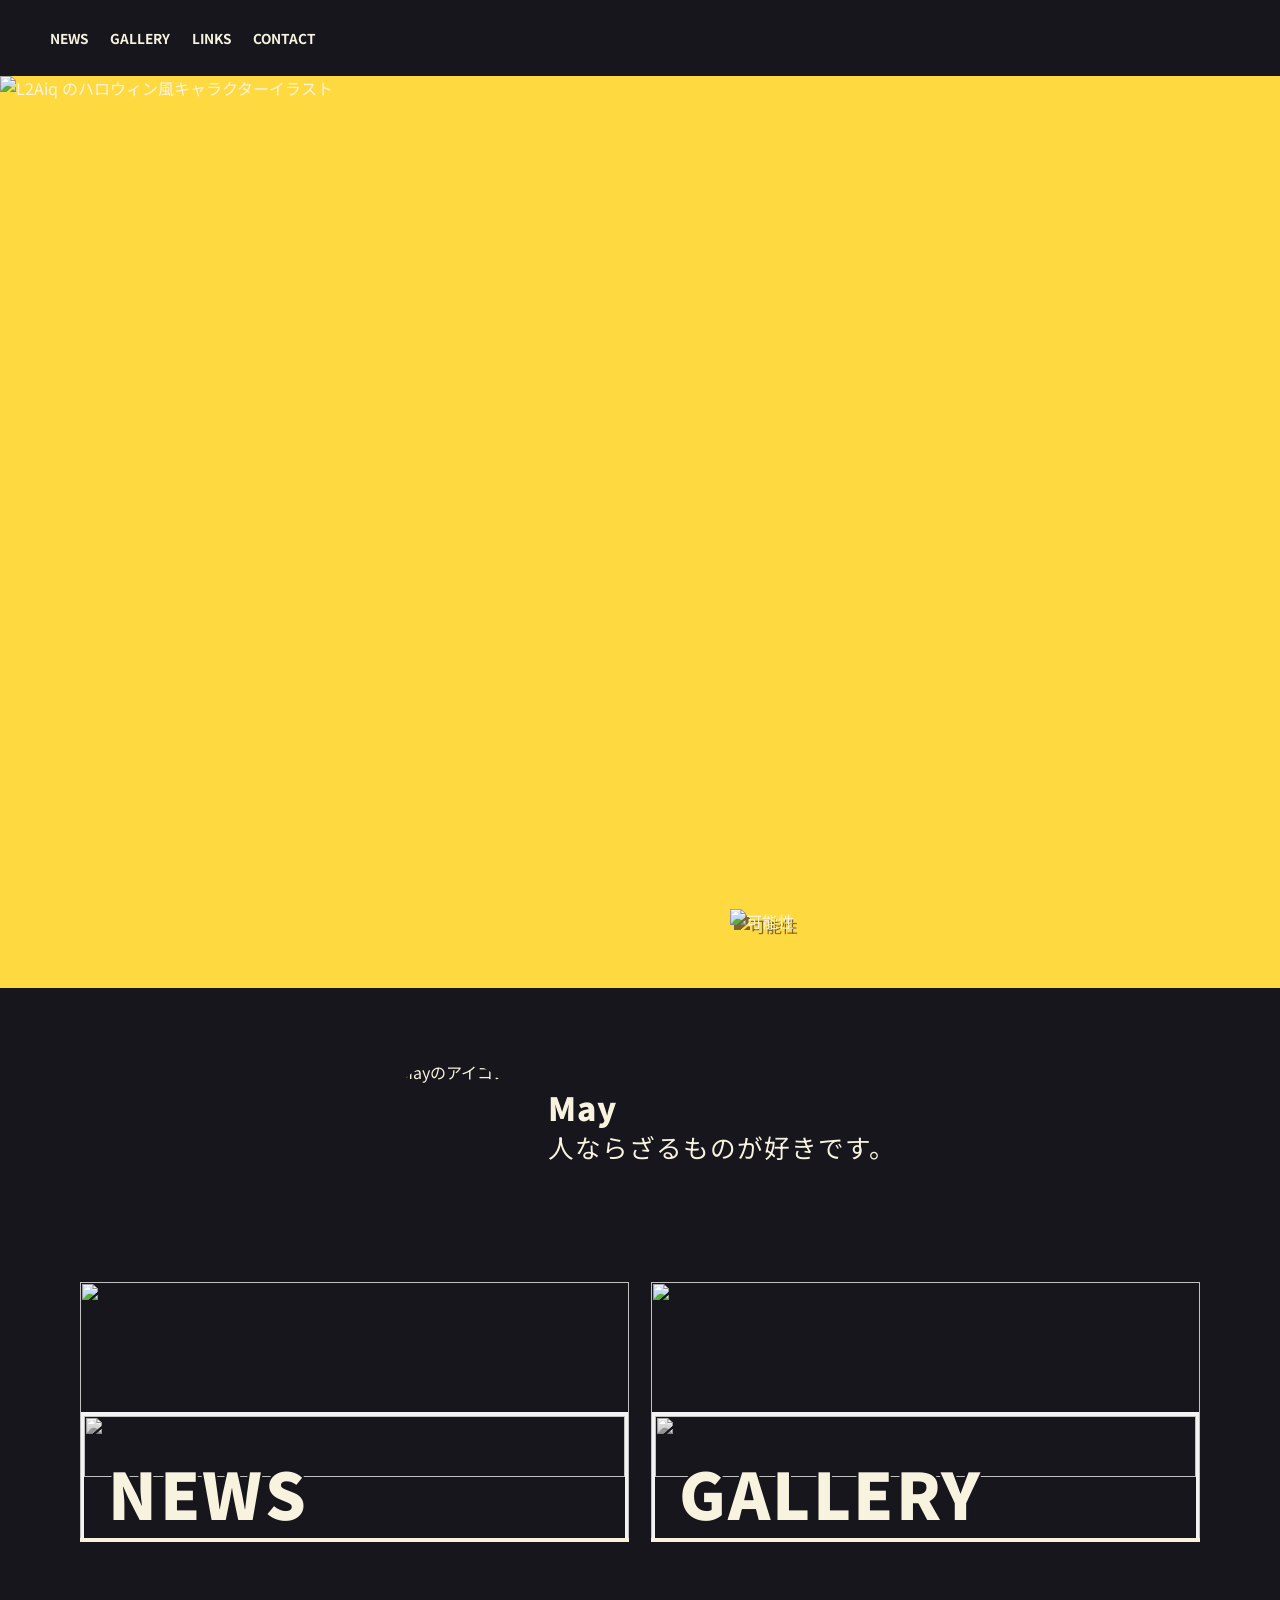
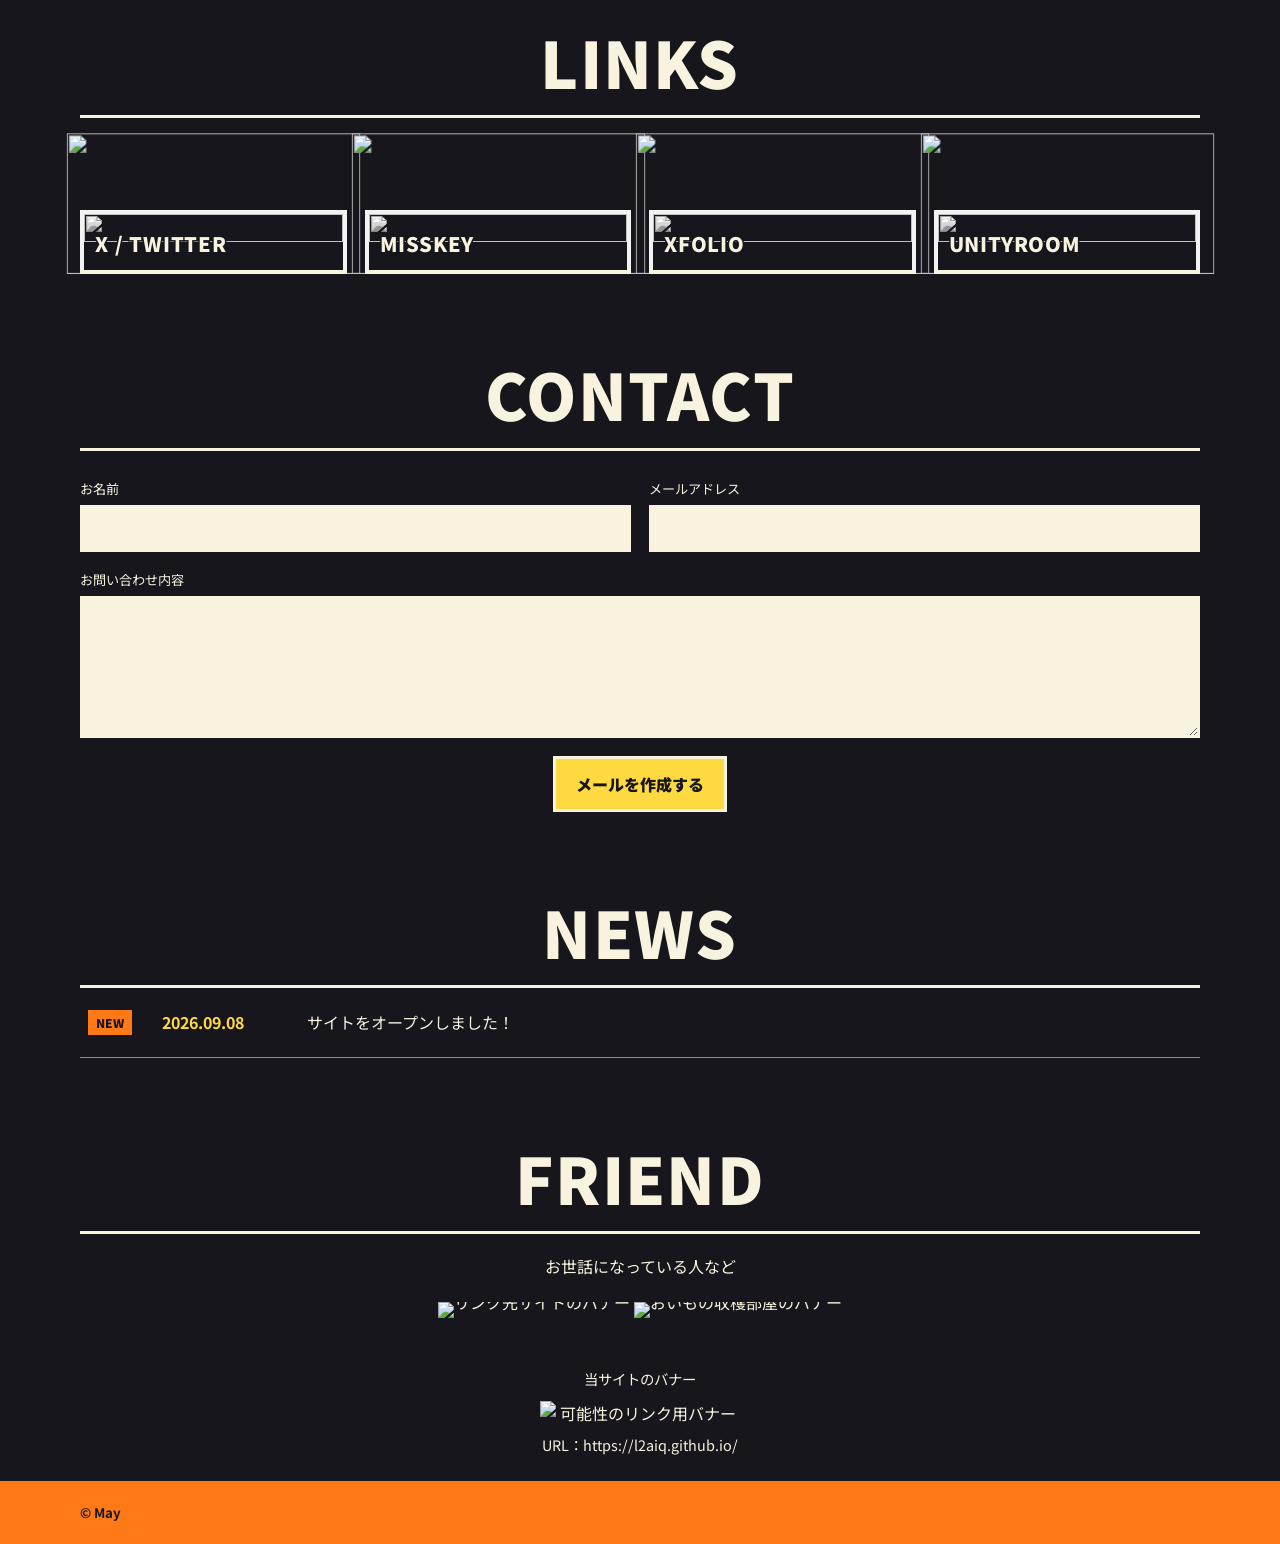
==== index.html @ 89982cdf "Add portfolio pages" ====
<!doctype html>
<html lang="ja">
  <head>
    <meta charset="UTF-8" />
    <meta name="viewport" content="width=device-width, initial-scale=1.0" />
    <meta name="description" content="L2Aiq のイラストと活動場所をまとめたポートフォリオサイト" />
    <title>L2Aiq | Portfolio</title>
    <link rel="stylesheet" href="style.css" />
  </head>
  <body>
    <header class="site-header">
      <nav aria-label="ページ内メニュー">
        <a href="news.html">NEWS</a>
        <a href="gallery.html">GALLERY</a>
        <a href="#links">LINKS</a>
        <a href="#contact">CONTACT</a>
      </nav>
    </header>

    <main id="top">
      <section class="hero" aria-label="メインビジュアル">
        <!-- メインビジュアルは assets/hero.png を差し替えてください -->
        <img src="assets/hero.png" alt="L2Aiq のハロウィン風キャラクターイラスト" />
        <img class="hero-logo" src="assets/possibility-logo-cropped.png" alt="可能性" />
      </section>

      <section class="profile" aria-label="自己紹介">
        <img src="assets/may-icon.jpg" alt="Mayのアイコン" />
        <div class="profile-text">
          <h2>May</h2>
          <p>人ならざるものが好きです。</p>
        </div>
      </section>

      <section class="section shortcuts">
        <a class="big-card news-card" href="news.html">
          <img class="banner-background" src="assets/banners/news-background.png" alt="" />
          <span class="effect-clip" aria-hidden="true"><img class="banner-effect" src="assets/banners/news-effect.png" alt="" /></span>
          <img class="banner-character" src="assets/banners/news-character.png" alt="" />
          <span class="front-edge" aria-hidden="true"></span>
          <strong>NEWS</strong>
        </a>
        <a class="big-card gallery-card" href="gallery.html">
          <img class="banner-background" src="assets/banners/gallery-background.png" alt="" />
          <span class="effect-clip" aria-hidden="true"><img class="banner-effect" src="assets/banners/gallery-effect.png" alt="" /></span>
          <img class="banner-character" src="assets/banners/gallery-character.png" alt="" />
          <span class="front-edge" aria-hidden="true"></span>
          <strong>GALLERY</strong>
        </a>
      </section>

      <section class="section links" id="links">
        <div class="section-heading">
          <h2>LINKS</h2>
        </div>
        <div class="link-grid">
          <!-- 各カードの background-image は style.css の該当箇所に設定できます -->
          <a class="link-card twitter" href="https://x.com/L2Aiq" target="_blank" rel="noreferrer">
            <img class="banner-background" src="assets/banners/twitter-background.png" alt="" />
            <img class="banner-character" src="assets/banners/twitter-character.png" alt="" />
            <span class="link-label">X / TWITTER</span>
          </a>
          <a class="link-card misskey" href="https://misskey.io/@me___" target="_blank" rel="noreferrer">
            <img class="banner-background" src="assets/banners/misskey-background.png" alt="" />
            <img class="banner-character" src="assets/banners/misskey-character.png" alt="" />
            <span class="link-label">MISSKEY</span>
          </a>
          <a class="link-card xfolio" href="https://xfolio.jp/portfolio/govvvvw" target="_blank" rel="noreferrer">
            <img class="banner-background" src="assets/banners/xfolio-background.png" alt="" />
            <img class="banner-character" src="assets/banners/xfolio-character.png" alt="" />
            <span class="link-label">XFOLIO</span>
          </a>
          <a class="link-card unityroom" href="https://unityroom.com/users/l2aiq" target="_blank" rel="noreferrer">
            <img class="banner-background" src="assets/banners/unityroom-background.png" alt="" />
            <img class="banner-character" src="assets/banners/unityroom-character.png" alt="" />
            <span class="link-label">UNITYROOM</span>
          </a>
        </div>
      </section>

      <section class="section contact" id="contact">
        <div class="section-heading"><h2>CONTACT</h2></div>
        <form class="contact-form">
          <label>お名前<input name="name" type="text" required /></label>
          <label>メールアドレス<input name="email" type="email" required /></label>
          <label class="contact-message">お問い合わせ内容<textarea name="message" required rows="6"></textarea></label>
          <button type="submit">メールを作成する</button>
        </form>
      </section>

      <section class="section news" id="news">
        <div class="section-heading"><h2>NEWS</h2></div>
        <!-- お知らせを増やすときは article を丸ごとコピーして日付と内容を書き換えてください -->
        <div class="news-list">
          <article><b>NEW</b><time datetime="2026-09-08">2026.09.08</time><p>サイトをオープンしました！</p></article>
        </div>
      </section>

      <section class="section mutual-links" aria-label="相互リンク">
        <div class="section-heading"><h2>FRIEND</h2></div>
        <div class="mutual-list">
          <p class="mutual-note">お世話になっている人など</p>
          <!-- バナー画像は assets/mutual-links/ に保存してから使います -->
          <a class="mutual-banner" href="https://aratamapalace.web.fc2.com" target="_blank" rel="noreferrer">
            <img src="assets/mutual-links/r45banner.png" alt="リンク先サイトのバナー" />
          </a>
          <a class="mutual-banner" href="https://nanaai-oimofactory.jimdofree.com/" target="_blank" rel="noreferrer">
            <img src="assets/mutual-links/oimofactory-banner.png" alt="おいもの収穫部屋のバナー" />
          </a>
          <div class="own-banner">
            <p>当サイトのバナー</p>
            <img src="assets/mutual-links/possibility-banner.png" alt="可能性のリンク用バナー" />
            <p>URL：https://l2aiq.github.io/</p>
          </div>
        </div>
      </section>

    </main>
    <footer><p>© May</p></footer>
    <script src="contact.js"></script>
  </body>
</html>
---- style.css ----
@import url('https://fonts.googleapis.com/css2?family=Noto+Sans+JP:wght@400;500;700;900&display=swap');

:root { --ink:#17161d; --paper:#f8f3df; --orange:#ff7a16; --yellow:#ffd940; --mint:#65d5bd; --violet:#8570ba; --red:#fa5266; }
* { box-sizing:border-box; }
html { scroll-behavior:smooth; }
body { margin:0; color:var(--paper); background:var(--ink); font-family:"Noto Sans JP", sans-serif; }
a { color:inherit; text-decoration:none; }
.site-header { height:76px; width:min(1180px,calc(100% - 36px)); margin:auto; display:flex; align-items:center; justify-content:space-between; }
.logo, h1, h2, .big-card strong, .link-card { font-family:"Noto Sans JP", sans-serif; font-weight:900; letter-spacing:.04em; }
.logo { font-size:1.6rem; transform:rotate(-3deg); } .logo span { color:var(--yellow); }
nav { display:flex; gap:22px; font-family:"Noto Sans JP",sans-serif; font-weight:700; font-size:.85rem; } nav a:hover { color:var(--yellow); }
.hero { position:relative; overflow:hidden; max-width:1440px; aspect-ratio:2088 / 1488; margin:0 auto; background:var(--yellow); }
.hero img { width:100%; height:100%; object-fit:contain; object-position:center; display:block; }
.hero-logo { position:absolute!important; z-index:2; top:auto; right:5%; bottom:6%; left:auto; width:clamp(290px,38vw,590px)!important; height:auto!important; object-fit:contain!important; filter:drop-shadow(4px 5px 0 rgba(23,22,29,.58)); }
.profile { width:min(900px,calc(100% - 36px)); margin:72px auto -8px; display:flex; align-items:center; justify-content:center; gap:28px; }.profile img { width:136px; height:136px; flex:none; border-radius:50%; object-fit:cover; }.profile-text h2 { margin:0 0 5px; font-size:clamp(1.35rem,2.8vw,2rem); line-height:1; }.profile-text p { margin:0; font-size:clamp(1.1rem,2.2vw,1.6rem); font-weight:400; letter-spacing:.04em; }
.section-heading p { font-family:"Noto Sans JP",sans-serif; font-weight:700; color:var(--yellow); font-size:.9rem; letter-spacing:.16em; margin:0 0 8px; }
h1 { margin:0; font-size:clamp(2.6rem,6vw,5.7rem); line-height:.86; }
.section { width:min(1120px,calc(100% - 36px)); margin:0 auto; padding:94px 0 0; }
.inner-page { width:min(1120px,calc(100% - 36px)); min-height:calc(100vh - 153px); margin:0 auto; padding:88px 0 100px; }
.links .section-heading, .news .section-heading { text-align:center; }
.links .link-grid { padding-top:28px; border-top:3px solid var(--paper); }
.mutual-links .section-heading { text-align:center; }.mutual-list { min-height:92px; padding:20px 8px 26px; border-top:3px solid var(--paper); text-align:center; }.mutual-list p { margin:0; color:#f8f3df99; }.mutual-note { margin-bottom:12px!important; color:var(--paper)!important; font-size:1rem; }.mutual-banner { display:inline-block; line-height:0; }.mutual-banner img { width:200px; max-width:100%; height:auto; }.mutual-banner:hover img { outline:2px solid var(--yellow); outline-offset:3px; }.own-banner { margin-top:50px; }.own-banner img { display:block; width:200px; max-width:100%; height:auto; margin:0 auto 9px; }.own-banner p { color:var(--paper); font-size:.9rem; }.own-banner p:first-child { margin-bottom:12px; }
.contact .section-heading { text-align:center; }.contact-form { display:grid; grid-template-columns:repeat(2,1fr); gap:18px; padding-top:28px; border-top:3px solid var(--paper); }.contact-form label { display:grid; gap:7px; font-size:.82rem; }.contact-form input,.contact-form textarea { width:100%; padding:12px; border:2px solid var(--paper); border-radius:0; color:var(--ink); background:var(--paper); font:inherit; }.contact-form input:focus,.contact-form textarea:focus { outline:3px solid var(--yellow); outline-offset:2px; }.contact-message { grid-column:span 2; }.contact-form button { justify-self:center; grid-column:span 2; width:max-content; padding:13px 20px; border:3px solid var(--paper); border-radius:0; color:var(--ink); background:var(--yellow); cursor:pointer; font:inherit; font-weight:900; }.contact-form button:hover { background:var(--orange); }
.section-heading { margin-bottom:28px; }.section-heading h2 { margin:0; color:var(--paper); font-size:clamp(2.5rem,5vw,4.5rem); line-height:.8; letter-spacing:.02em; }
.link-grid { display:grid; grid-template-columns:repeat(4,1fr); gap:18px; }
.link-card { position:relative; isolation:isolate; min-height:128px; display:flex; justify-content:space-between; align-items:end; padding:16px 15px; font-size:1.25rem; border:0; overflow:visible; background:transparent; transition:transform .18s ease; }
.link-card > :not(.banner-background):not(.banner-character) { position:relative; z-index:2; }.twitter::before, .misskey::before, .xfolio::before, .unityroom::before { display:none; }
.link-card .banner-character { transform:scale(1.1); transform-origin:center bottom; }
.link-card:hover,.big-card:hover { transform:translate(-5px,-5px); }.link-card::before { content:""; position:absolute; z-index:0; inset:auto 0 0; height:50%; border:4px solid var(--paper); background:var(--banner-color); }.link-card::after { content:""; position:absolute; z-index:3; right:0; bottom:0; left:0; height:0; border-bottom:4px solid var(--paper); pointer-events:none; }.link-card .banner-background { top:auto; height:50%; border:4px solid var(--paper); }.xfolio-background { background:var(--orange); }.unityroom-background { background:#3971da; }.link-card .link-label { -webkit-text-stroke:3px var(--ink); paint-order:stroke fill; }.twitter { --banner-color:var(--violet); }.misskey { --banner-color:#4d9b72; }.xfolio { --banner-color:var(--orange); }.unityroom { --banner-color:#3971da; }
.shortcuts { display:grid; grid-template-columns:repeat(2,1fr); gap:22px; }.big-card { min-height:260px; position:relative; overflow:hidden; display:flex; flex-direction:column; justify-content:end; padding:28px 28px 21px; border:4px solid var(--paper); transition:transform .18s ease; }.big-card::before { content:"★ ★ ★"; position:absolute; right:-24px; top:19px; color:#fff5; font-size:5rem; transform:rotate(15deg); }.big-card span { font-family:"Noto Sans JP",sans-serif; font-weight:700; font-size:.85rem; }.big-card strong { font-size:clamp(2.6rem,5vw,4.6rem); line-height:.9; }.news-card { background:var(--red); }.gallery-card { background:#8056bd; }
.big-card > :not(.banner-background):not(.banner-character) { position:relative; z-index:2; }.banner-background, .banner-character { position:absolute; inset:0; width:100%; height:100%; object-fit:cover; pointer-events:none; }.banner-background { z-index:0; }.banner-character { z-index:1; }.news-card { background:var(--red); }.news-card::before { display:none; }
.news-card strong { -webkit-text-stroke:4px var(--ink); paint-order:stroke fill; }
.gallery-card strong { -webkit-text-stroke:4px var(--ink); paint-order:stroke fill; }
.effect-clip { position:absolute!important; z-index:1!important; right:4px; bottom:4px; left:4px; height:calc(var(--banner-base-height) - 8px); overflow:hidden; pointer-events:none; }.banner-effect { position:absolute; inset:0; z-index:1; width:100%; height:100%; object-fit:cover; object-position:center; pointer-events:none; opacity:0; transition:opacity .18s ease; }.news-card .banner-effect { transform:translateY(10px) scale(1.14); transform-origin:center; }.gallery-card .banner-effect { transform:translateY(-5px) scale(1.14); transform-origin:center; }.news-card .banner-character, .gallery-card .banner-character { z-index:2; }
.big-card { --banner-base-height:50%; overflow:visible; isolation:isolate; border:0; background:transparent; }.big-card::before { z-index:1; }.big-card .banner-background { top:auto; height:var(--banner-base-height); border:4px solid var(--paper); }.gallery-card::before { display:none; }.front-edge { position:absolute!important; z-index:3!important; right:0; bottom:0; left:0; height:0; border-bottom:4px solid var(--paper); }
.news-list { border-top:3px solid var(--paper); }.news-item { border-bottom:1px solid #f8f3df88; }.news-summary { width:100%; min-height:70px; display:flex; align-items:center; gap:30px; padding:14px 8px; border:0; color:inherit; background:transparent; text-align:left; font:inherit; cursor:pointer; }.news-summary:hover { color:var(--yellow); }.news-summary time { width:115px; flex:none; color:var(--yellow); font-family:"Noto Sans JP",sans-serif; font-weight:700; }.news-summary b { flex:none; padding:4px 8px; background:var(--orange); color:var(--ink); font-family:"Noto Sans JP",sans-serif; font-weight:900; font-size:.75rem; }.news-status-placeholder { width:43px; flex:none; }.news-summary::after { content:"＋"; margin-left:auto; color:var(--yellow); font-size:1.5rem; }.news-summary[aria-expanded="true"]::after { content:"−"; }.news-summary.no-detail { cursor:default; }.news-summary.no-detail::after { content:""; }.news-detail { padding:0 8px 20px 226px; color:#f8f3dfcc; }.news-detail p { margin:0; }
.news .news-list article { display:flex; align-items:center; gap:30px; min-height:70px; padding:14px 8px; border-bottom:1px solid #f8f3df88; }.news .news-list time { width:115px; flex:none; color:var(--yellow); font-family:"Noto Sans JP",sans-serif; font-weight:700; }.news .news-list p { flex:1; min-width:0; margin:0; text-align:left; }.news .news-list b { flex:none; padding:4px 8px; background:var(--orange); color:var(--ink); font-family:"Noto Sans JP",sans-serif; font-weight:900; font-size:.75rem; }
.gallery { padding-bottom:100px; }.gallery-page > .section-heading { margin-bottom:36px; padding-bottom:28px; border-bottom:3px solid var(--paper); }.art-grid { display:grid; grid-template-columns:repeat(3,1fr); gap:17px; }.art-grid > * { min-height:315px; position:relative; overflow:hidden; border:3px solid var(--paper); background:#31303b; }.art-item { display:block; cursor:zoom-in; }.art-item:hover { outline:3px solid var(--yellow); outline-offset:3px; }.art-grid img { width:100%; height:100%; position:absolute; inset:0; object-fit:cover; }.art-placeholder,.art-placeholder.alt,.art-placeholder.warm { background:#050505!important; }
.gallery-group + .gallery-group { margin-top:72px; }.gallery-group-title { margin:0 0 17px; color:var(--paper); font-size:clamp(1.35rem,2.5vw,1.8rem); font-weight:500; line-height:1.2; }
.lightbox { position:fixed; z-index:10; inset:0; display:none; place-items:center; align-content:center; gap:14px; padding:5vw; background:rgba(0,0,0,.9); cursor:zoom-out; }.lightbox.is-open { display:grid; }.lightbox img { max-width:100%; max-height:78vh; object-fit:contain; cursor:default; }.lightbox-caption { max-width:min(720px,100%); margin:0; color:var(--paper); text-align:center; cursor:default; }.lightbox-close { position:absolute; top:20px; right:25px; width:45px; height:45px; padding:0; border:0; background:transparent; color:var(--paper); cursor:pointer; font-size:2.7rem; line-height:1; }
footer { display:flex; justify-content:space-between; gap:18px; padding:22px max(18px,calc((100% - 1120px)/2)); background:var(--orange); color:var(--ink); font-family:"Noto Sans JP",sans-serif; font-weight:700; font-size:.83rem; } footer p { margin:0; }
@media (hover: hover) { .link-card::before, .link-card .banner-background, .big-card .banner-background { filter:grayscale(100%); transition:filter .18s ease; }.link-card:hover::before, .link-card:focus-visible::before, .link-card:hover .banner-background, .link-card:focus-visible .banner-background, .big-card:hover .banner-background, .big-card:focus-visible .banner-background { filter:grayscale(0%); }.news-card:hover .banner-effect, .news-card:focus-visible .banner-effect, .gallery-card:hover .banner-effect, .gallery-card:focus-visible .banner-effect { opacity:1; } }
@media (min-width:621px) and (max-width:900px) { .link-grid { grid-template-columns:repeat(2,1fr); } }
@media(max-width:620px) { .site-header { height:63px; }.logo { font-size:1.25rem; } nav { gap:11px; font-size:.66rem; }.hero-logo { top:auto!important; right:5%!important; bottom:5%!important; left:auto!important; width:38vw!important; }.profile { margin-top:46px; gap:18px; justify-content:center; }.profile img { width:92px; height:92px; }.profile p { font-size:1rem; }.section { padding-top:66px; }.link-grid { grid-template-columns:repeat(2,1fr); }.shortcuts { grid-template-columns:1fr; }.link-card { min-height:134px; }.banner-character { object-fit:contain; }.big-card { min-height:200px; }.contact-form { grid-template-columns:1fr; }.contact-message,.contact-form button { grid-column:auto; }.news-list article { gap:12px; flex-wrap:wrap; }.news-list time { width:auto; }.news-list p { width:100%; }.news-list b { position:absolute; right:14px; }.news-list article { position:relative; }.art-grid { display:flex; overflow-x:auto; padding-bottom:12px; scroll-snap-type:x mandatory; scrollbar-width:thin; }.art-grid > * { flex:0 0 78vw; min-height:260px; scroll-snap-align:start; }.art-placeholder:last-child { grid-column:auto; }.art-placeholder span { font-size:1.5rem; } }
@media(max-width:620px) { .news-summary b, .news .news-list b { position:static; right:auto; } }
@media(max-width:620px) { .news .news-list article { flex-wrap:nowrap; }.news .news-list p { width:auto; } }
@media(max-width:620px) { .news-detail { padding-left:81px; } }
@media(max-width:620px) { .mutual-banner img { width:44vw; } }
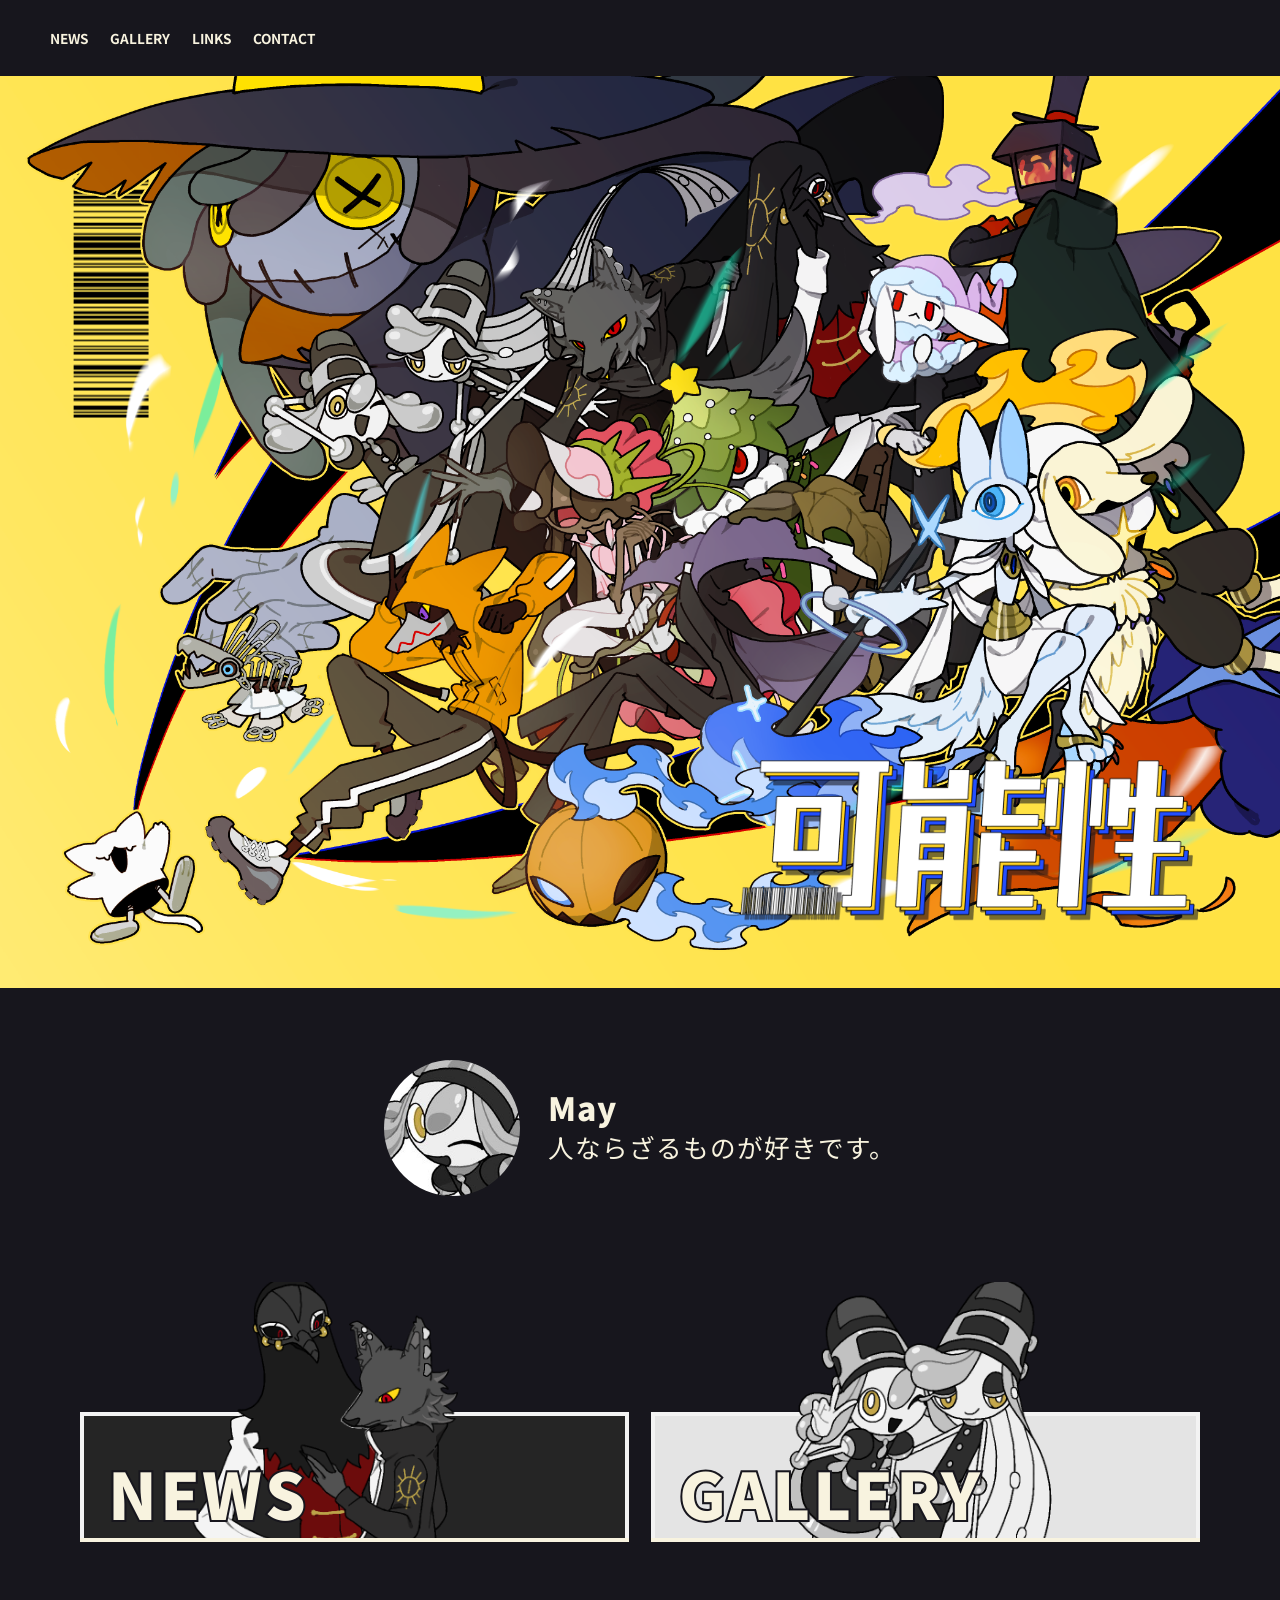
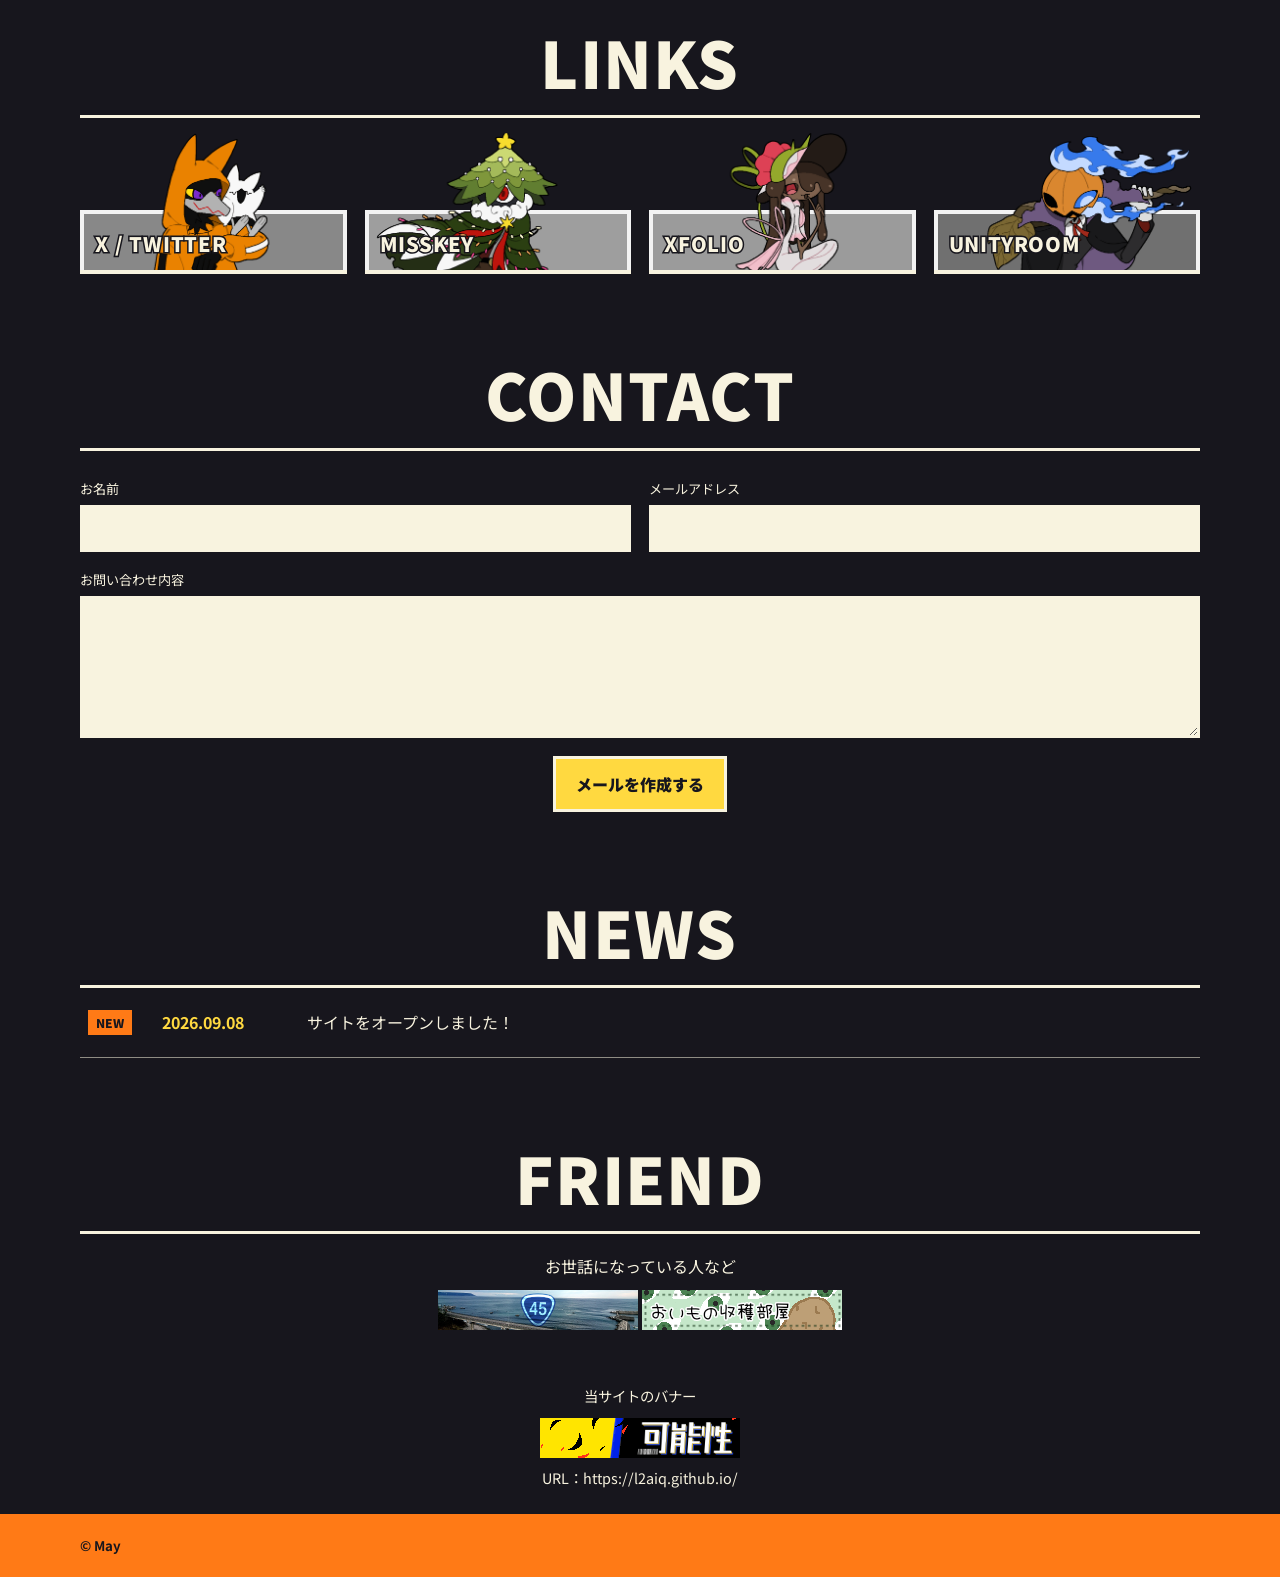
==== commit ac537f06: "Set site title to 可能性" ====
--- a/index.html
+++ b/index.html
@@ -4,7 +4,7 @@
     <meta charset="UTF-8" />
     <meta name="viewport" content="width=device-width, initial-scale=1.0" />
     <meta name="description" content="L2Aiq のイラストと活動場所をまとめたポートフォリオサイト" />
-    <title>L2Aiq | Portfolio</title>
+    <title>可能性</title>
     <link rel="stylesheet" href="style.css" />
   </head>
   <body>
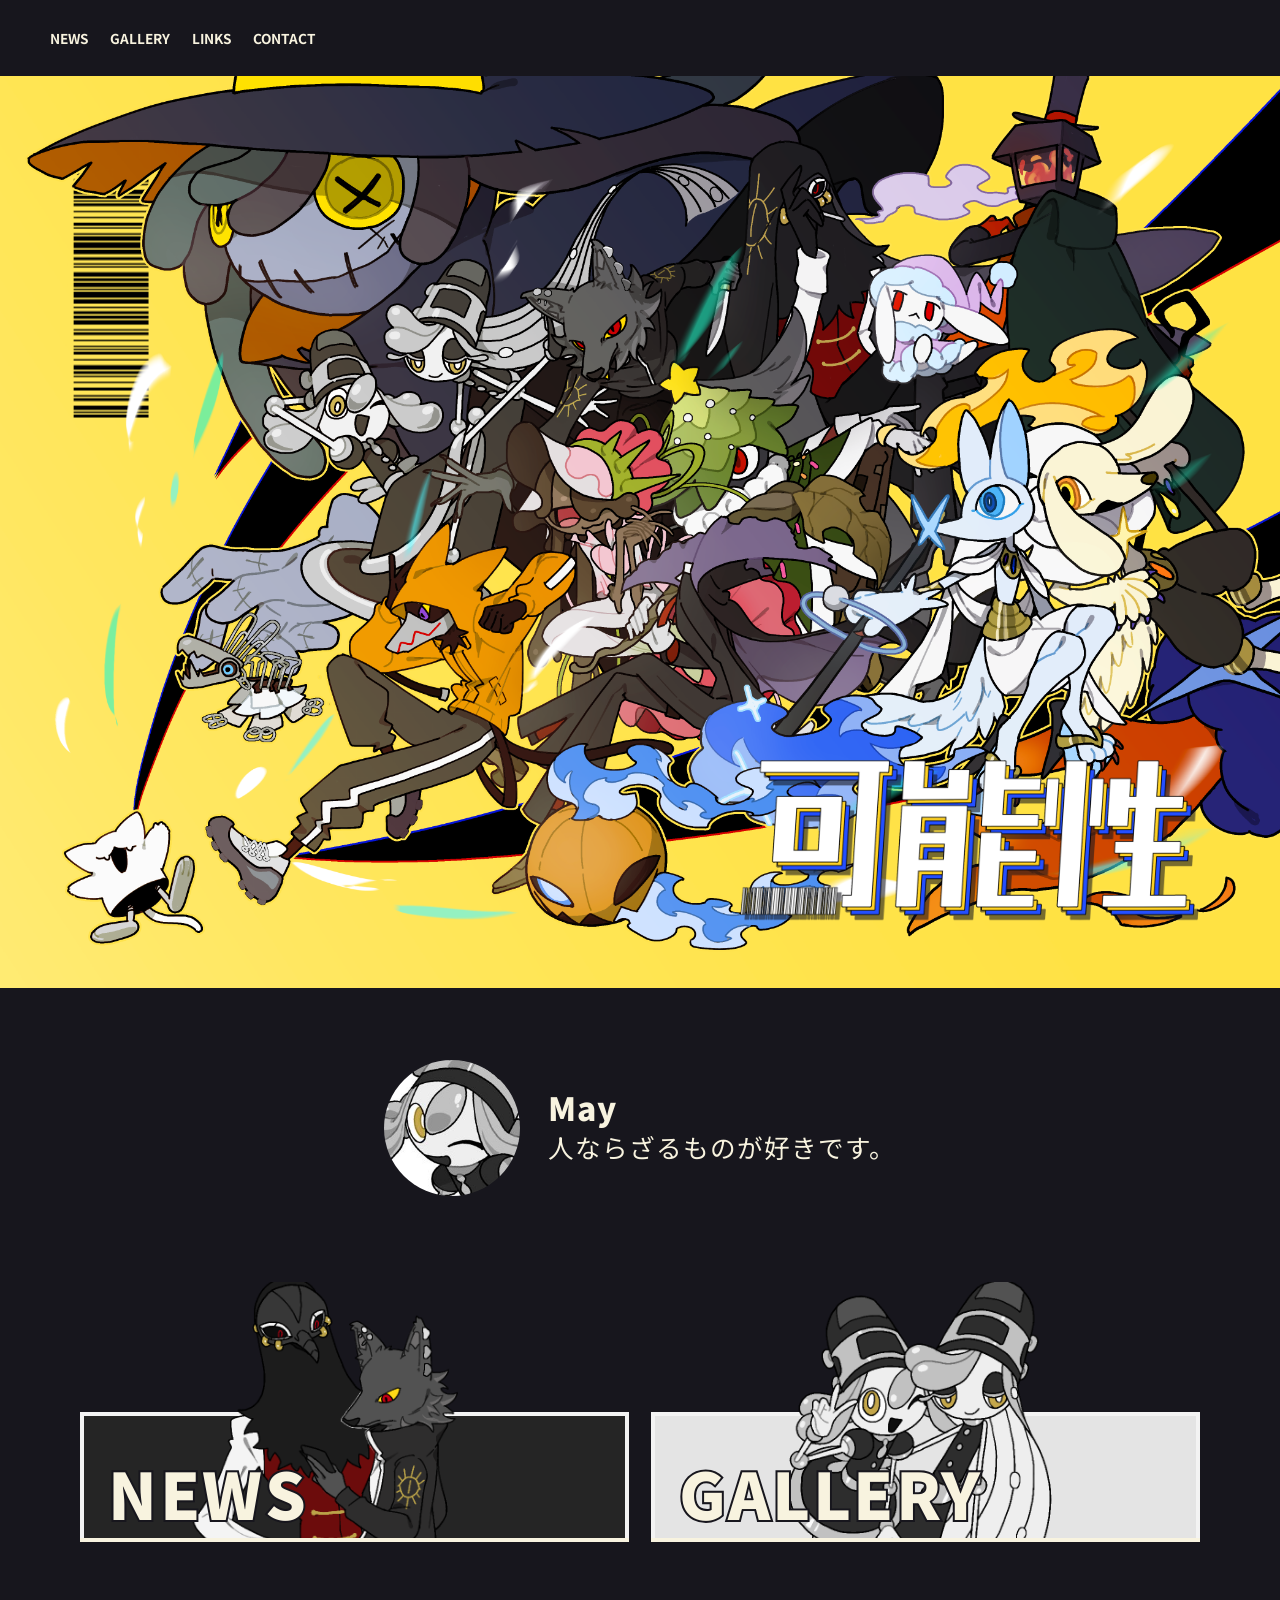
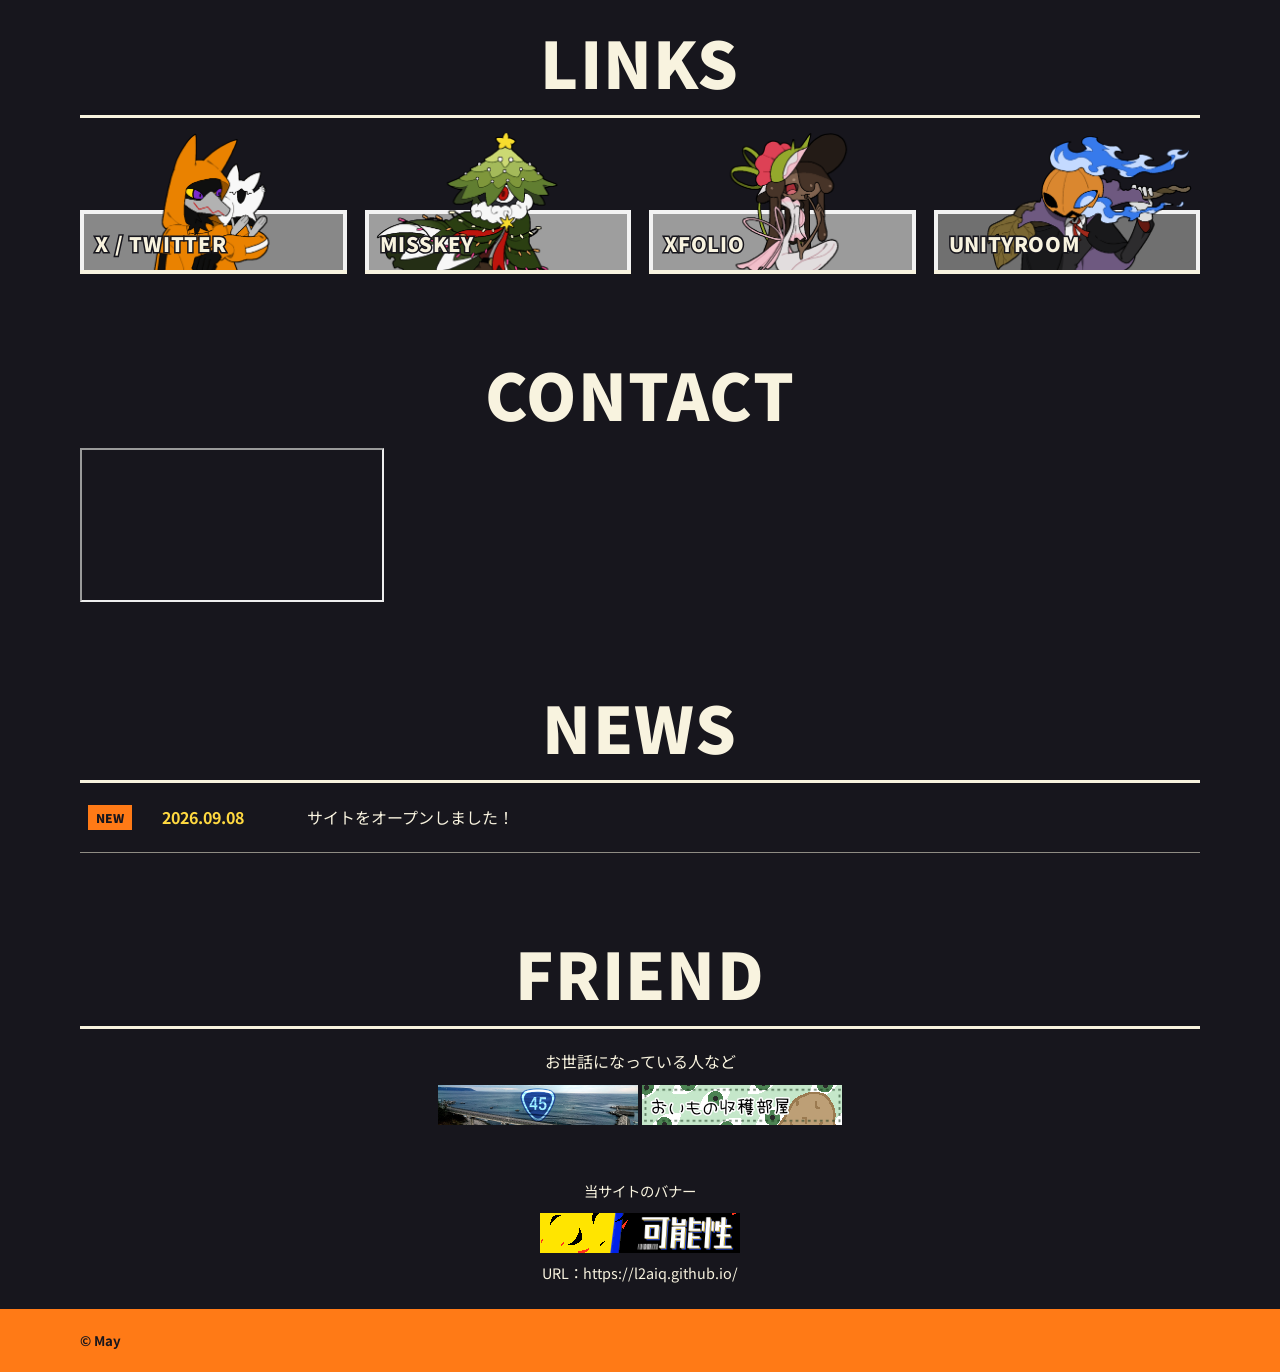
==== commit 915284b6: "Embed Google contact form" ====
--- a/index.html
+++ b/index.html
@@ -19,17 +19,13 @@
 
     <main id="top">
       <section class="hero" aria-label="メインビジュアル">
-        <!-- メインビジュアルは assets/hero.png を差し替えてください -->
         <img src="assets/hero.png" alt="L2Aiq のハロウィン風キャラクターイラスト" />
         <img class="hero-logo" src="assets/possibility-logo-cropped.png" alt="可能性" />
       </section>
 
       <section class="profile" aria-label="自己紹介">
         <img src="assets/may-icon.jpg" alt="Mayのアイコン" />
-        <div class="profile-text">
-          <h2>May</h2>
-          <p>人ならざるものが好きです。</p>
-        </div>
+        <div class="profile-text"><h2>May</h2><p>人ならざるものが好きです。</p></div>
       </section>
 
       <section class="section shortcuts">
@@ -37,86 +33,48 @@
           <img class="banner-background" src="assets/banners/news-background.png" alt="" />
           <span class="effect-clip" aria-hidden="true"><img class="banner-effect" src="assets/banners/news-effect.png" alt="" /></span>
           <img class="banner-character" src="assets/banners/news-character.png" alt="" />
-          <span class="front-edge" aria-hidden="true"></span>
-          <strong>NEWS</strong>
+          <span class="front-edge" aria-hidden="true"></span><strong>NEWS</strong>
         </a>
         <a class="big-card gallery-card" href="gallery.html">
           <img class="banner-background" src="assets/banners/gallery-background.png" alt="" />
           <span class="effect-clip" aria-hidden="true"><img class="banner-effect" src="assets/banners/gallery-effect.png" alt="" /></span>
           <img class="banner-character" src="assets/banners/gallery-character.png" alt="" />
-          <span class="front-edge" aria-hidden="true"></span>
-          <strong>GALLERY</strong>
+          <span class="front-edge" aria-hidden="true"></span><strong>GALLERY</strong>
         </a>
       </section>
 
       <section class="section links" id="links">
-        <div class="section-heading">
-          <h2>LINKS</h2>
-        </div>
+        <div class="section-heading"><h2>LINKS</h2></div>
         <div class="link-grid">
-          <!-- 各カードの background-image は style.css の該当箇所に設定できます -->
-          <a class="link-card twitter" href="https://x.com/L2Aiq" target="_blank" rel="noreferrer">
-            <img class="banner-background" src="assets/banners/twitter-background.png" alt="" />
-            <img class="banner-character" src="assets/banners/twitter-character.png" alt="" />
-            <span class="link-label">X / TWITTER</span>
-          </a>
-          <a class="link-card misskey" href="https://misskey.io/@me___" target="_blank" rel="noreferrer">
-            <img class="banner-background" src="assets/banners/misskey-background.png" alt="" />
-            <img class="banner-character" src="assets/banners/misskey-character.png" alt="" />
-            <span class="link-label">MISSKEY</span>
-          </a>
-          <a class="link-card xfolio" href="https://xfolio.jp/portfolio/govvvvw" target="_blank" rel="noreferrer">
-            <img class="banner-background" src="assets/banners/xfolio-background.png" alt="" />
-            <img class="banner-character" src="assets/banners/xfolio-character.png" alt="" />
-            <span class="link-label">XFOLIO</span>
-          </a>
-          <a class="link-card unityroom" href="https://unityroom.com/users/l2aiq" target="_blank" rel="noreferrer">
-            <img class="banner-background" src="assets/banners/unityroom-background.png" alt="" />
-            <img class="banner-character" src="assets/banners/unityroom-character.png" alt="" />
-            <span class="link-label">UNITYROOM</span>
-          </a>
+          <a class="link-card twitter" href="https://x.com/L2Aiq" target="_blank" rel="noreferrer"><img class="banner-background" src="assets/banners/twitter-background.png" alt="" /><img class="banner-character" src="assets/banners/twitter-character.png" alt="" /><span class="link-label">X / TWITTER</span></a>
+          <a class="link-card misskey" href="https://misskey.io/@me___" target="_blank" rel="noreferrer"><img class="banner-background" src="assets/banners/misskey-background.png" alt="" /><img class="banner-character" src="assets/banners/misskey-character.png" alt="" /><span class="link-label">MISSKEY</span></a>
+          <a class="link-card xfolio" href="https://xfolio.jp/portfolio/govvvvw" target="_blank" rel="noreferrer"><img class="banner-background" src="assets/banners/xfolio-background.png" alt="" /><img class="banner-character" src="assets/banners/xfolio-character.png" alt="" /><span class="link-label">XFOLIO</span></a>
+          <a class="link-card unityroom" href="https://unityroom.com/users/l2aiq" target="_blank" rel="noreferrer"><img class="banner-background" src="assets/banners/unityroom-background.png" alt="" /><img class="banner-character" src="assets/banners/unityroom-character.png" alt="" /><span class="link-label">UNITYROOM</span></a>
         </div>
       </section>
 
       <section class="section contact" id="contact">
         <div class="section-heading"><h2>CONTACT</h2></div>
-        <form class="contact-form">
-          <label>お名前<input name="name" type="text" required /></label>
-          <label>メールアドレス<input name="email" type="email" required /></label>
-          <label class="contact-message">お問い合わせ内容<textarea name="message" required rows="6"></textarea></label>
-          <button type="submit">メールを作成する</button>
-        </form>
+        <div class="contact-form-embed">
+          <iframe src="https://docs.google.com/forms/d/e/1FAIpQLSdVPKGe9FOt65v1LsfpJl1hjMbppBXM4riyASU_by6Cy9sMSw/viewform?embedded=true" title="お問い合わせフォーム" loading="lazy">読み込んでいます…</iframe>
+        </div>
       </section>
 
       <section class="section news" id="news">
         <div class="section-heading"><h2>NEWS</h2></div>
-        <!-- お知らせを増やすときは article を丸ごとコピーして日付と内容を書き換えてください -->
-        <div class="news-list">
-          <article><b>NEW</b><time datetime="2026-09-08">2026.09.08</time><p>サイトをオープンしました！</p></article>
-        </div>
+        <div class="news-list"><article><b>NEW</b><time datetime="2026-09-08">2026.09.08</time><p>サイトをオープンしました！</p></article></div>
       </section>
 
       <section class="section mutual-links" aria-label="相互リンク">
         <div class="section-heading"><h2>FRIEND</h2></div>
         <div class="mutual-list">
           <p class="mutual-note">お世話になっている人など</p>
-          <!-- バナー画像は assets/mutual-links/ に保存してから使います -->
-          <a class="mutual-banner" href="https://aratamapalace.web.fc2.com" target="_blank" rel="noreferrer">
-            <img src="assets/mutual-links/r45banner.png" alt="リンク先サイトのバナー" />
-          </a>
-          <a class="mutual-banner" href="https://nanaai-oimofactory.jimdofree.com/" target="_blank" rel="noreferrer">
-            <img src="assets/mutual-links/oimofactory-banner.png" alt="おいもの収穫部屋のバナー" />
-          </a>
-          <div class="own-banner">
-            <p>当サイトのバナー</p>
-            <img src="assets/mutual-links/possibility-banner.png" alt="可能性のリンク用バナー" />
-            <p>URL：https://l2aiq.github.io/</p>
-          </div>
+          <a class="mutual-banner" href="https://aratamapalace.web.fc2.com" target="_blank" rel="noreferrer"><img src="assets/mutual-links/r45banner.png" alt="リンク先サイトのバナー" /></a>
+          <a class="mutual-banner" href="https://nanaai-oimofactory.jimdofree.com/" target="_blank" rel="noreferrer"><img src="assets/mutual-links/oimofactory-banner.png" alt="おいもの収穫部屋のバナー" /></a>
+          <div class="own-banner"><p>当サイトのバナー</p><img src="assets/mutual-links/possibility-banner.png" alt="可能性のリンク用バナー" /><p>URL：https://l2aiq.github.io/</p></div>
         </div>
       </section>
-
     </main>
     <footer><p>© May</p></footer>
-    <script src="contact.js"></script>
   </body>
 </html>
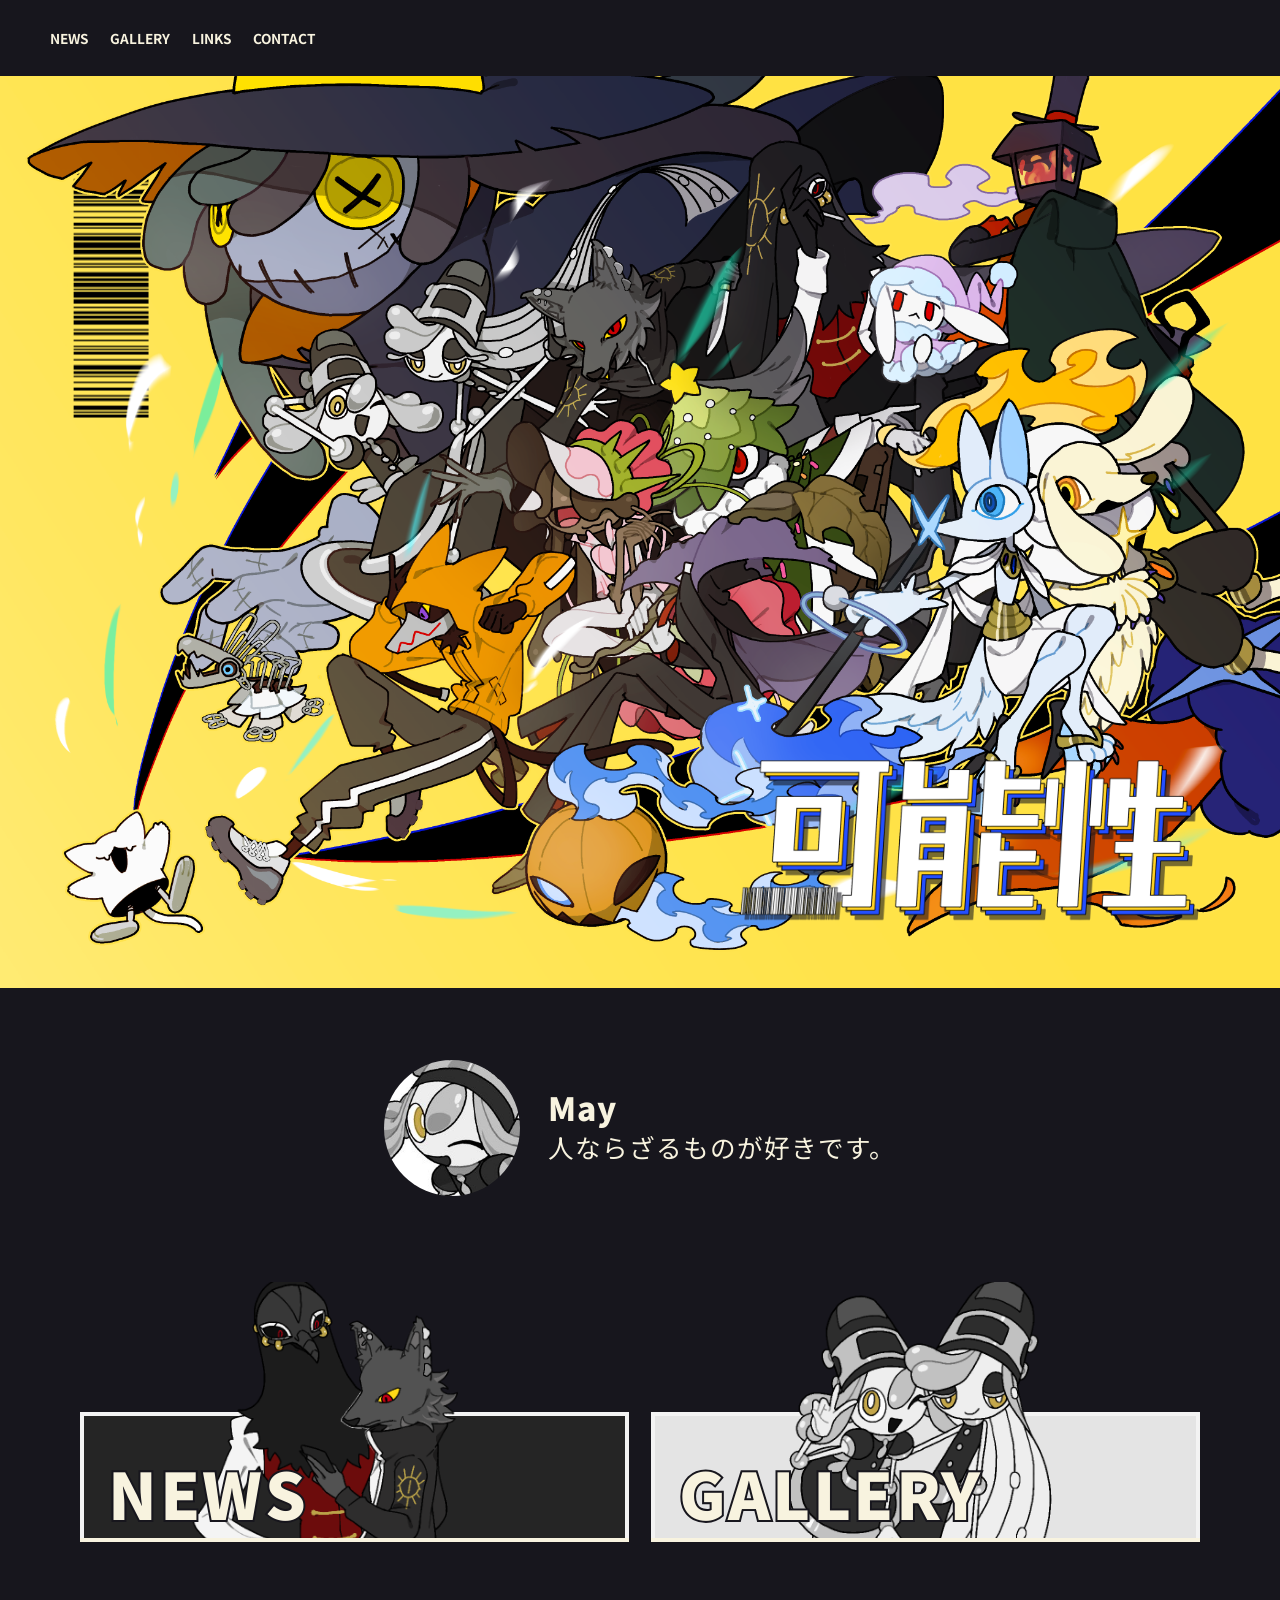
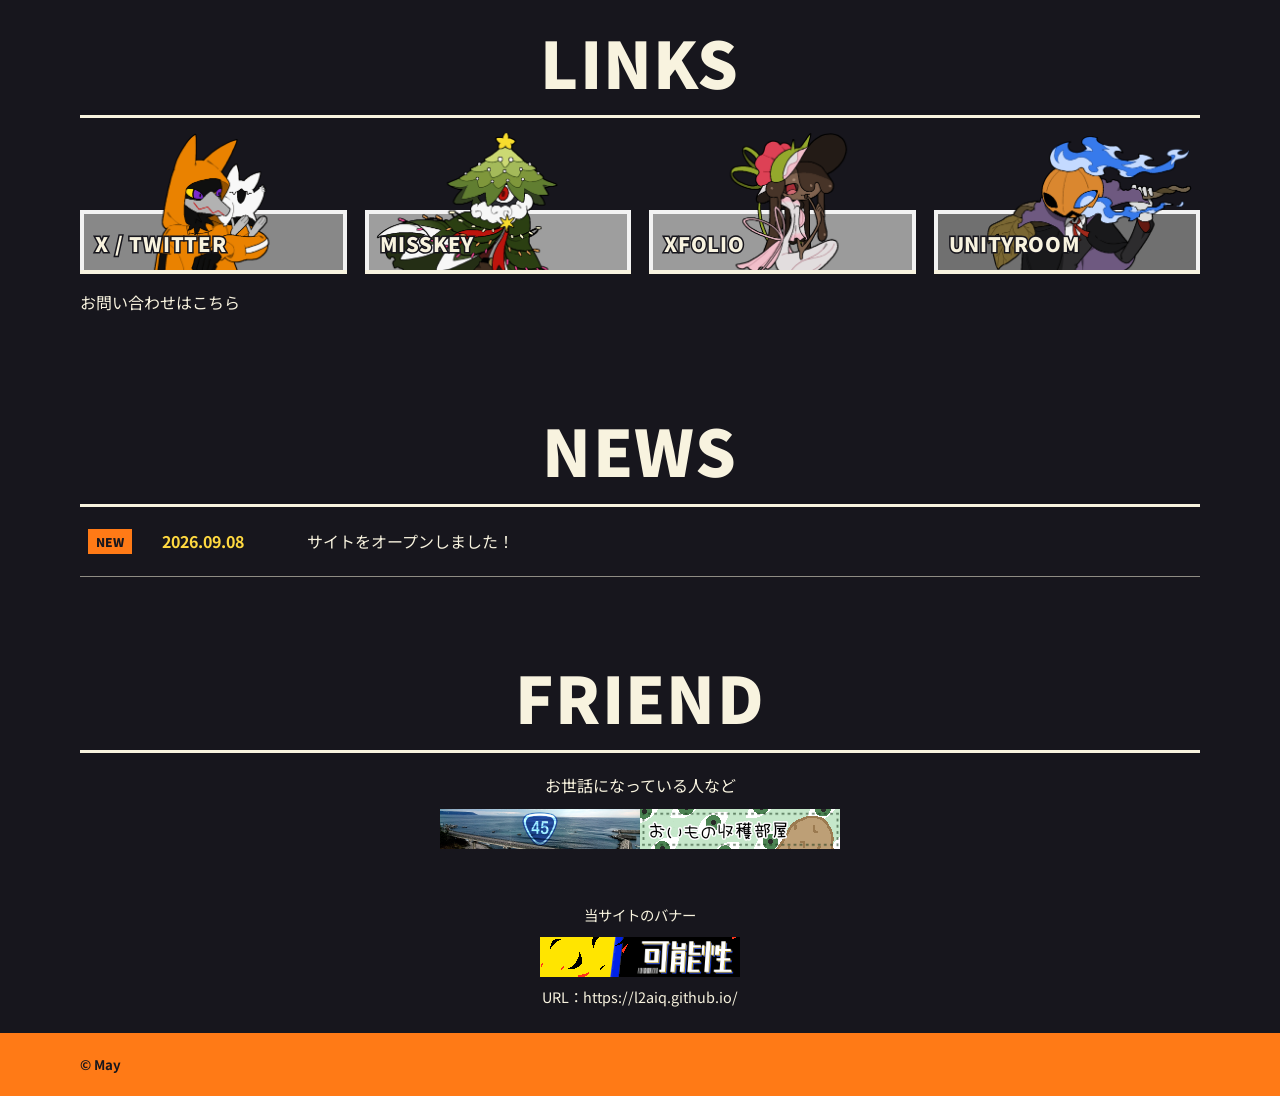
==== commit dd3d89a9: "Link contact to Google Form" ====
--- a/index.html
+++ b/index.html
@@ -1,80 +1,13 @@
 <!doctype html>
 <html lang="ja">
-  <head>
-    <meta charset="UTF-8" />
-    <meta name="viewport" content="width=device-width, initial-scale=1.0" />
-    <meta name="description" content="L2Aiq のイラストと活動場所をまとめたポートフォリオサイト" />
-    <title>可能性</title>
-    <link rel="stylesheet" href="style.css" />
-  </head>
-  <body>
-    <header class="site-header">
-      <nav aria-label="ページ内メニュー">
-        <a href="news.html">NEWS</a>
-        <a href="gallery.html">GALLERY</a>
-        <a href="#links">LINKS</a>
-        <a href="#contact">CONTACT</a>
-      </nav>
-    </header>
-
-    <main id="top">
-      <section class="hero" aria-label="メインビジュアル">
-        <img src="assets/hero.png" alt="L2Aiq のハロウィン風キャラクターイラスト" />
-        <img class="hero-logo" src="assets/possibility-logo-cropped.png" alt="可能性" />
-      </section>
-
-      <section class="profile" aria-label="自己紹介">
-        <img src="assets/may-icon.jpg" alt="Mayのアイコン" />
-        <div class="profile-text"><h2>May</h2><p>人ならざるものが好きです。</p></div>
-      </section>
-
-      <section class="section shortcuts">
-        <a class="big-card news-card" href="news.html">
-          <img class="banner-background" src="assets/banners/news-background.png" alt="" />
-          <span class="effect-clip" aria-hidden="true"><img class="banner-effect" src="assets/banners/news-effect.png" alt="" /></span>
-          <img class="banner-character" src="assets/banners/news-character.png" alt="" />
-          <span class="front-edge" aria-hidden="true"></span><strong>NEWS</strong>
-        </a>
-        <a class="big-card gallery-card" href="gallery.html">
-          <img class="banner-background" src="assets/banners/gallery-background.png" alt="" />
-          <span class="effect-clip" aria-hidden="true"><img class="banner-effect" src="assets/banners/gallery-effect.png" alt="" /></span>
-          <img class="banner-character" src="assets/banners/gallery-character.png" alt="" />
-          <span class="front-edge" aria-hidden="true"></span><strong>GALLERY</strong>
-        </a>
-      </section>
-
-      <section class="section links" id="links">
-        <div class="section-heading"><h2>LINKS</h2></div>
-        <div class="link-grid">
-          <a class="link-card twitter" href="https://x.com/L2Aiq" target="_blank" rel="noreferrer"><img class="banner-background" src="assets/banners/twitter-background.png" alt="" /><img class="banner-character" src="assets/banners/twitter-character.png" alt="" /><span class="link-label">X / TWITTER</span></a>
-          <a class="link-card misskey" href="https://misskey.io/@me___" target="_blank" rel="noreferrer"><img class="banner-background" src="assets/banners/misskey-background.png" alt="" /><img class="banner-character" src="assets/banners/misskey-character.png" alt="" /><span class="link-label">MISSKEY</span></a>
-          <a class="link-card xfolio" href="https://xfolio.jp/portfolio/govvvvw" target="_blank" rel="noreferrer"><img class="banner-background" src="assets/banners/xfolio-background.png" alt="" /><img class="banner-character" src="assets/banners/xfolio-character.png" alt="" /><span class="link-label">XFOLIO</span></a>
-          <a class="link-card unityroom" href="https://unityroom.com/users/l2aiq" target="_blank" rel="noreferrer"><img class="banner-background" src="assets/banners/unityroom-background.png" alt="" /><img class="banner-character" src="assets/banners/unityroom-character.png" alt="" /><span class="link-label">UNITYROOM</span></a>
-        </div>
-      </section>
-
-      <section class="section contact" id="contact">
-        <div class="section-heading"><h2>CONTACT</h2></div>
-        <div class="contact-form-embed">
-          <iframe src="https://docs.google.com/forms/d/e/1FAIpQLSdVPKGe9FOt65v1LsfpJl1hjMbppBXM4riyASU_by6Cy9sMSw/viewform?embedded=true" title="お問い合わせフォーム" loading="lazy">読み込んでいます…</iframe>
-        </div>
-      </section>
-
-      <section class="section news" id="news">
-        <div class="section-heading"><h2>NEWS</h2></div>
-        <div class="news-list"><article><b>NEW</b><time datetime="2026-09-08">2026.09.08</time><p>サイトをオープンしました！</p></article></div>
-      </section>
-
-      <section class="section mutual-links" aria-label="相互リンク">
-        <div class="section-heading"><h2>FRIEND</h2></div>
-        <div class="mutual-list">
-          <p class="mutual-note">お世話になっている人など</p>
-          <a class="mutual-banner" href="https://aratamapalace.web.fc2.com" target="_blank" rel="noreferrer"><img src="assets/mutual-links/r45banner.png" alt="リンク先サイトのバナー" /></a>
-          <a class="mutual-banner" href="https://nanaai-oimofactory.jimdofree.com/" target="_blank" rel="noreferrer"><img src="assets/mutual-links/oimofactory-banner.png" alt="おいもの収穫部屋のバナー" /></a>
-          <div class="own-banner"><p>当サイトのバナー</p><img src="assets/mutual-links/possibility-banner.png" alt="可能性のリンク用バナー" /><p>URL：https://l2aiq.github.io/</p></div>
-        </div>
-      </section>
-    </main>
-    <footer><p>© May</p></footer>
-  </body>
-</html>
+<head><meta charset="UTF-8" /><meta name="viewport" content="width=device-width, initial-scale=1.0" /><meta name="description" content="L2Aiq のイラストと活動場所をまとめたポートフォリオサイト" /><title>可能性</title><link rel="stylesheet" href="style.css" /></head>
+<body>
+<header class="site-header"><nav aria-label="ページ内メニュー"><a href="news.html">NEWS</a><a href="gallery.html">GALLERY</a><a href="#links">LINKS</a><a href="https://docs.google.com/forms/d/e/1FAIpQLSdVPKGe9FOt65v1LsfpJl1hjMbppBXM4riyASU_by6Cy9sMSw/viewform?usp=publish-editor" target="_blank" rel="noreferrer">CONTACT</a></nav></header>
+<main id="top">
+<section class="hero" aria-label="メインビジュアル"><img src="assets/hero.png" alt="L2Aiq のハロウィン風キャラクターイラスト" /><img class="hero-logo" src="assets/possibility-logo-cropped.png" alt="可能性" /></section>
+<section class="profile" aria-label="自己紹介"><img src="assets/may-icon.jpg" alt="Mayのアイコン" /><div class="profile-text"><h2>May</h2><p>人ならざるものが好きです。</p></div></section>
+<section class="section shortcuts"><a class="big-card news-card" href="news.html"><img class="banner-background" src="assets/banners/news-background.png" alt="" /><span class="effect-clip" aria-hidden="true"><img class="banner-effect" src="assets/banners/news-effect.png" alt="" /></span><img class="banner-character" src="assets/banners/news-character.png" alt="" /><span class="front-edge" aria-hidden="true"></span><strong>NEWS</strong></a><a class="big-card gallery-card" href="gallery.html"><img class="banner-background" src="assets/banners/gallery-background.png" alt="" /><span class="effect-clip" aria-hidden="true"><img class="banner-effect" src="assets/banners/gallery-effect.png" alt="" /></span><img class="banner-character" src="assets/banners/gallery-character.png" alt="" /><span class="front-edge" aria-hidden="true"></span><strong>GALLERY</strong></a></section>
+<section class="section links" id="links"><div class="section-heading"><h2>LINKS</h2></div><div class="link-grid"><a class="link-card twitter" href="https://x.com/L2Aiq" target="_blank" rel="noreferrer"><img class="banner-background" src="assets/banners/twitter-background.png" alt="" /><img class="banner-character" src="assets/banners/twitter-character.png" alt="" /><span class="link-label">X / TWITTER</span></a><a class="link-card misskey" href="https://misskey.io/@me___" target="_blank" rel="noreferrer"><img class="banner-background" src="assets/banners/misskey-background.png" alt="" /><img class="banner-character" src="assets/banners/misskey-character.png" alt="" /><span class="link-label">MISSKEY</span></a><a class="link-card xfolio" href="https://xfolio.jp/portfolio/govvvvw" target="_blank" rel="noreferrer"><img class="banner-background" src="assets/banners/xfolio-background.png" alt="" /><img class="banner-character" src="assets/banners/xfolio-character.png" alt="" /><span class="link-label">XFOLIO</span></a><a class="link-card unityroom" href="https://unityroom.com/users/l2aiq" target="_blank" rel="noreferrer"><img class="banner-background" src="assets/banners/unityroom-background.png" alt="" /><img class="banner-character" src="assets/banners/unityroom-character.png" alt="" /><span class="link-label">UNITYROOM</span></a></div><p class="contact-link"><a href="https://docs.google.com/forms/d/e/1FAIpQLSdVPKGe9FOt65v1LsfpJl1hjMbppBXM4riyASU_by6Cy9sMSw/viewform?usp=publish-editor" target="_blank" rel="noreferrer">お問い合わせはこちら</a></p></section>
+<section class="section news" id="news"><div class="section-heading"><h2>NEWS</h2></div><div class="news-list"><article><b>NEW</b><time datetime="2026-09-08">2026.09.08</time><p>サイトをオープンしました！</p></article></div></section>
+<section class="section mutual-links" aria-label="相互リンク"><div class="section-heading"><h2>FRIEND</h2></div><div class="mutual-list"><p class="mutual-note">お世話になっている人など</p><a class="mutual-banner" href="https://aratamapalace.web.fc2.com" target="_blank" rel="noreferrer"><img src="assets/mutual-links/r45banner.png" alt="リンク先サイトのバナー" /></a><a class="mutual-banner" href="https://nanaai-oimofactory.jimdofree.com/" target="_blank" rel="noreferrer"><img src="assets/mutual-links/oimofactory-banner.png" alt="おいもの収穫部屋のバナー" /></a><div class="own-banner"><p>当サイトのバナー</p><img src="assets/mutual-links/possibility-banner.png" alt="可能性のリンク用バナー" /><p>URL：https://l2aiq.github.io/</p></div></div></section>
+</main><footer><p>© May</p></footer></body></html>
--- a/style.css
+++ b/style.css
@@ -46,3 +46,8 @@
 @media(max-width:620px) { .news .news-list article { flex-wrap:nowrap; }.news .news-list p { width:auto; } }
 @media(max-width:620px) { .news-detail { padding-left:81px; } }
 @media(max-width:620px) { .mutual-banner img { width:44vw; } }
+
+.contact .section-heading { text-align:center; }
+.contact-form-embed { padding-top:28px; border-top:3px solid var(--paper); }
+.contact-form-embed iframe { display:block; width:100%; min-height:820px; border:0; background:#fff; }
+@media(max-width:620px) { .contact-form-embed iframe { min-height:900px; } }
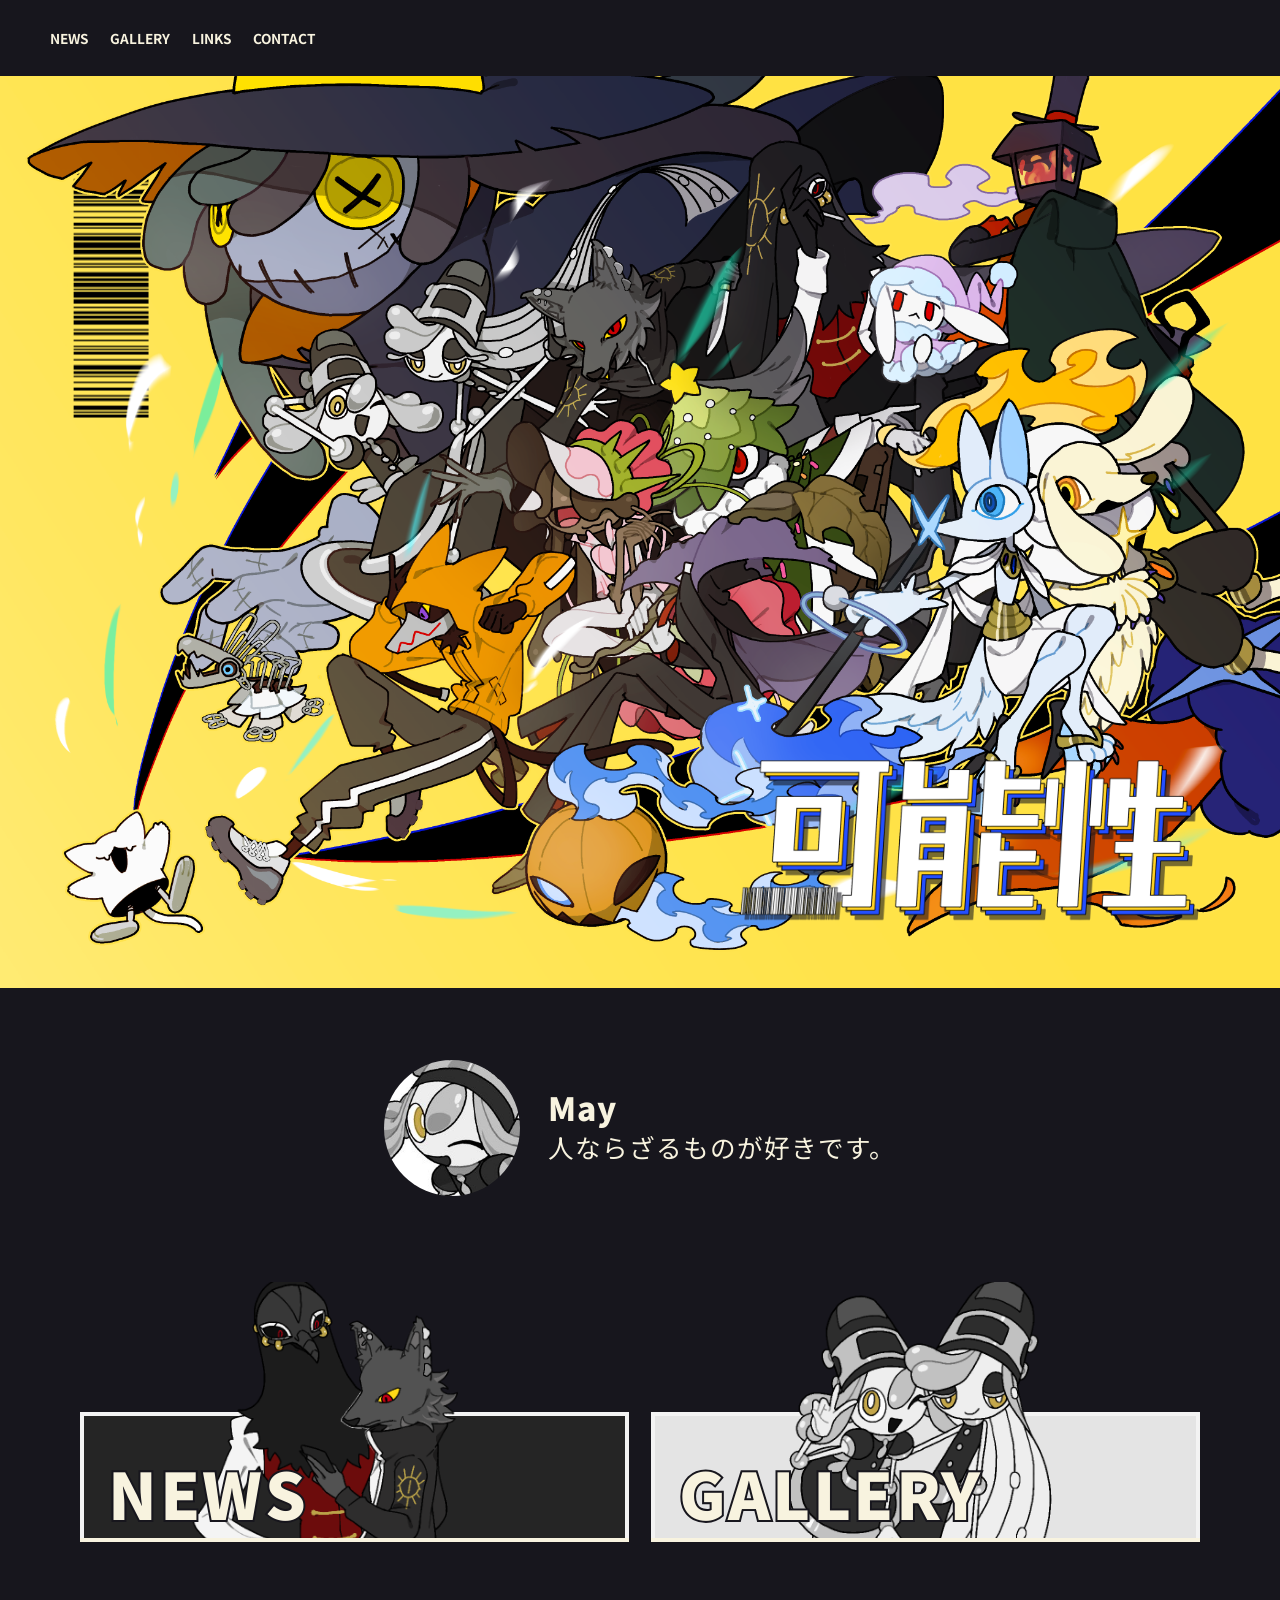
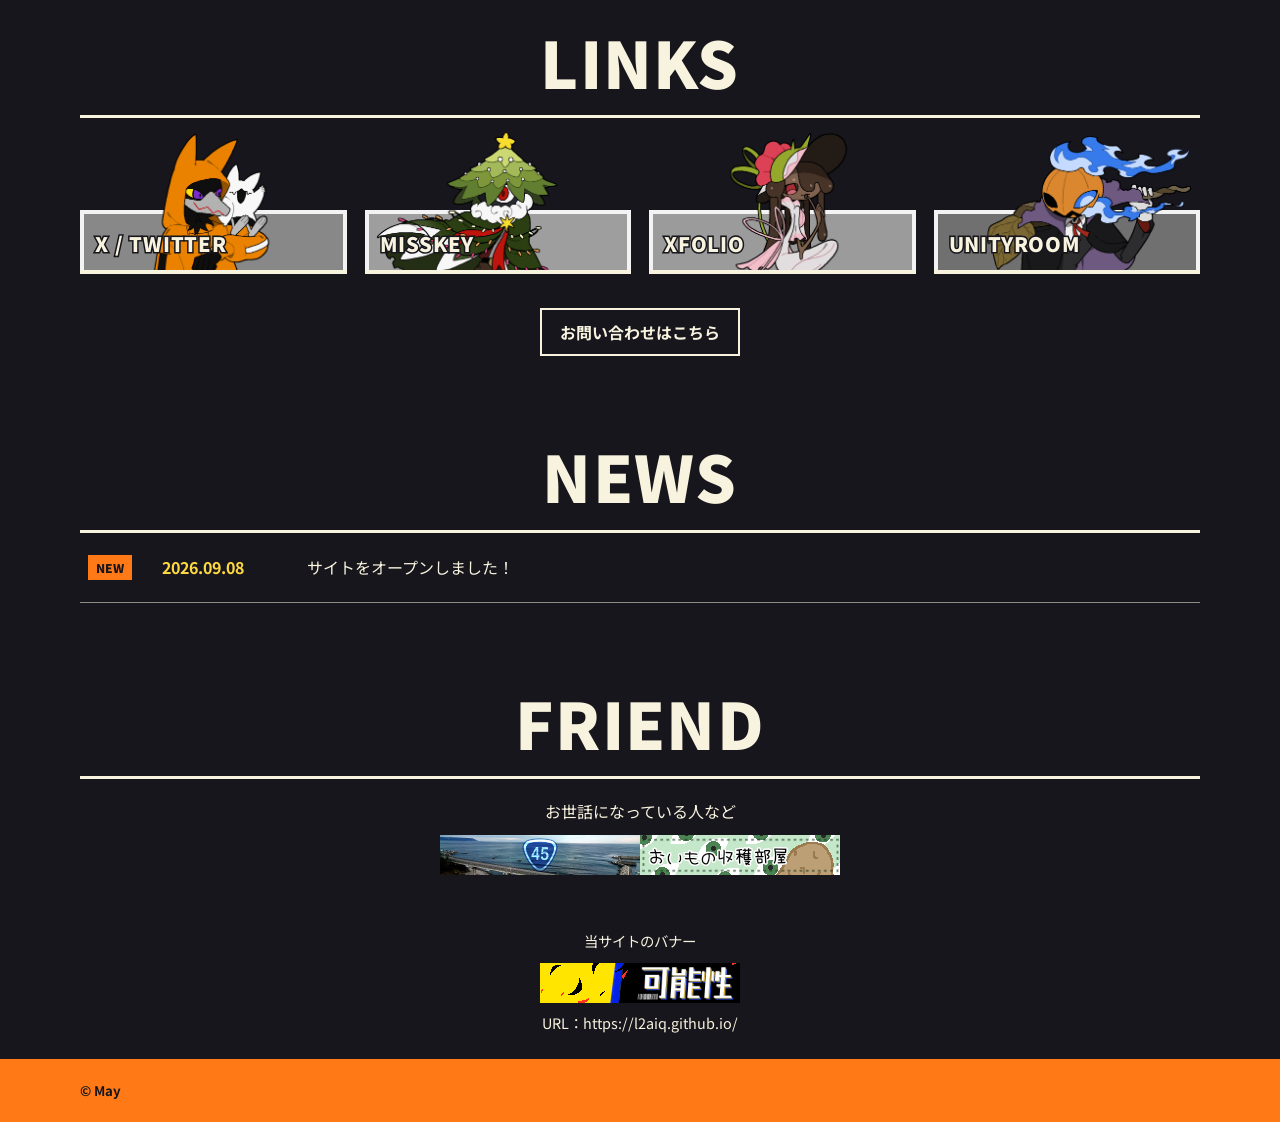
==== commit b74981b3: "Update index.html" ====
--- a/index.html
+++ b/index.html
@@ -1,6 +1,6 @@
 <!doctype html>
 <html lang="ja">
-<head><meta charset="UTF-8" /><meta name="viewport" content="width=device-width, initial-scale=1.0" /><meta name="description" content="L2Aiq のイラストと活動場所をまとめたポートフォリオサイト" /><title>可能性</title><link rel="stylesheet" href="style.css" /></head>
+<head><meta charset="UTF-8" /><meta name="viewport" content="width=device-width, initial-scale=1.0" /><meta name="description"  /><title>可能性</title><link rel="stylesheet" href="style.css" /></head>
 <body>
 <header class="site-header"><nav aria-label="ページ内メニュー"><a href="news.html">NEWS</a><a href="gallery.html">GALLERY</a><a href="#links">LINKS</a><a href="https://docs.google.com/forms/d/e/1FAIpQLSdVPKGe9FOt65v1LsfpJl1hjMbppBXM4riyASU_by6Cy9sMSw/viewform?usp=publish-editor" target="_blank" rel="noreferrer">CONTACT</a></nav></header>
 <main id="top">
--- a/style.css
+++ b/style.css
@@ -51,3 +51,9 @@
 .contact-form-embed { padding-top:28px; border-top:3px solid var(--paper); }
 .contact-form-embed iframe { display:block; width:100%; min-height:820px; border:0; background:#fff; }
 @media(max-width:620px) { .contact-form-embed iframe { min-height:900px; } }
+
+.contact-link { margin:34px 0 0; text-align:center; }
+.contact-link a { display:inline-block; padding:10px 18px; border:2px solid var(--paper); color:var(--paper); font-weight:700; }
+.contact-link a:hover,.contact-link a:focus-visible { border-color:var(--yellow); color:var(--ink); background:var(--yellow); }
+@media(max-width:620px){.banner-character{transform:translateY(8px)}.link-card .banner-character{transform:translateY(8px) scale(1.1)}}
+@media(max-width:620px){.banner-character{transform:translateY(10px)}.link-card .banner-character{transform:translateY(25px) scale(1.1)}}
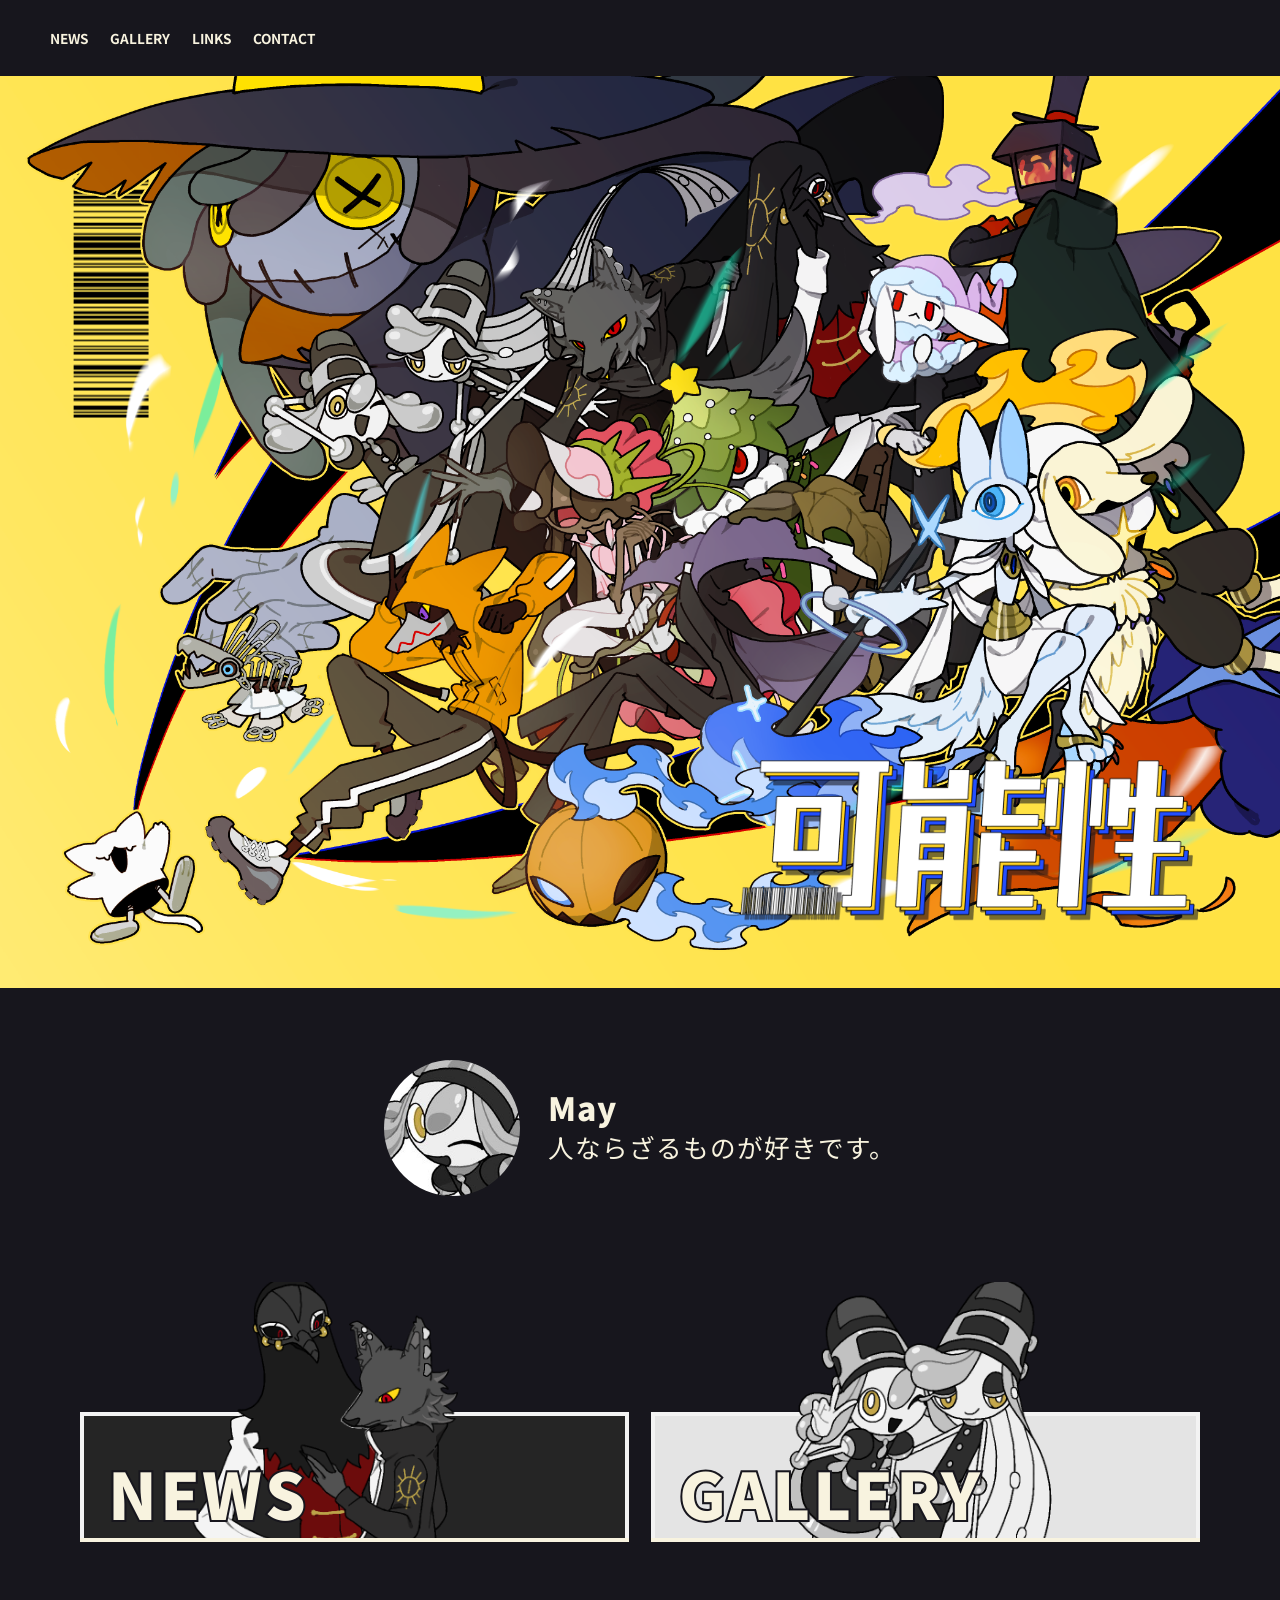
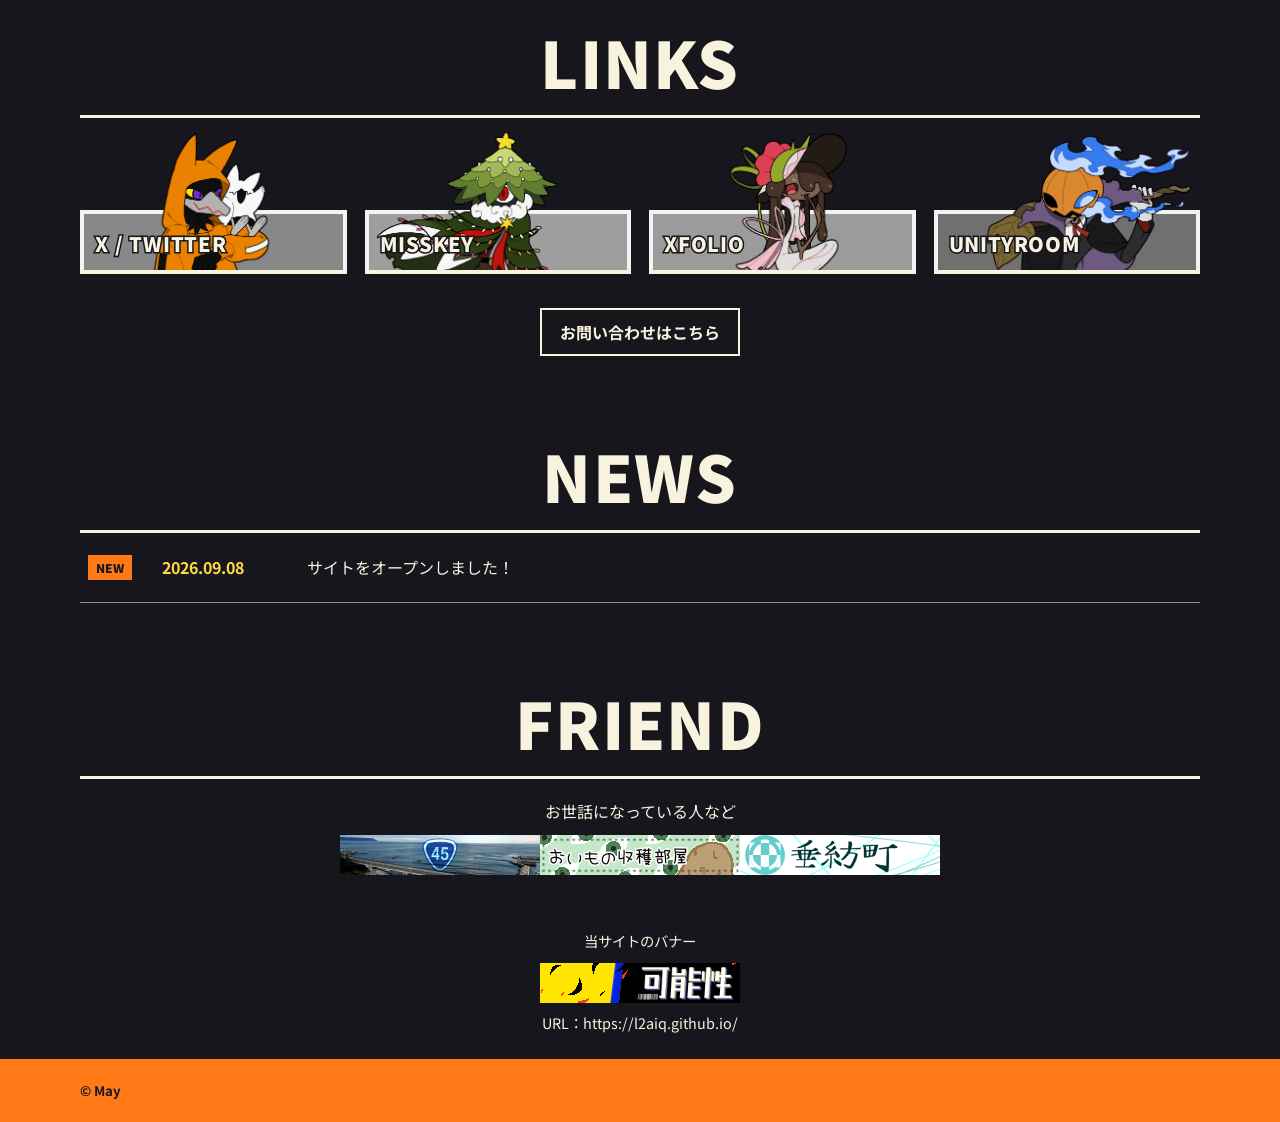
==== commit 0ba01b1c: "Update index.html" ====
--- a/index.html
+++ b/index.html
@@ -9,5 +9,5 @@
 <section class="section shortcuts"><a class="big-card news-card" href="news.html"><img class="banner-background" src="assets/banners/news-background.png" alt="" /><span class="effect-clip" aria-hidden="true"><img class="banner-effect" src="assets/banners/news-effect.png" alt="" /></span><img class="banner-character" src="assets/banners/news-character.png" alt="" /><span class="front-edge" aria-hidden="true"></span><strong>NEWS</strong></a><a class="big-card gallery-card" href="gallery.html"><img class="banner-background" src="assets/banners/gallery-background.png" alt="" /><span class="effect-clip" aria-hidden="true"><img class="banner-effect" src="assets/banners/gallery-effect.png" alt="" /></span><img class="banner-character" src="assets/banners/gallery-character.png" alt="" /><span class="front-edge" aria-hidden="true"></span><strong>GALLERY</strong></a></section>
 <section class="section links" id="links"><div class="section-heading"><h2>LINKS</h2></div><div class="link-grid"><a class="link-card twitter" href="https://x.com/L2Aiq" target="_blank" rel="noreferrer"><img class="banner-background" src="assets/banners/twitter-background.png" alt="" /><img class="banner-character" src="assets/banners/twitter-character.png" alt="" /><span class="link-label">X / TWITTER</span></a><a class="link-card misskey" href="https://misskey.io/@me___" target="_blank" rel="noreferrer"><img class="banner-background" src="assets/banners/misskey-background.png" alt="" /><img class="banner-character" src="assets/banners/misskey-character.png" alt="" /><span class="link-label">MISSKEY</span></a><a class="link-card xfolio" href="https://xfolio.jp/portfolio/govvvvw" target="_blank" rel="noreferrer"><img class="banner-background" src="assets/banners/xfolio-background.png" alt="" /><img class="banner-character" src="assets/banners/xfolio-character.png" alt="" /><span class="link-label">XFOLIO</span></a><a class="link-card unityroom" href="https://unityroom.com/users/l2aiq" target="_blank" rel="noreferrer"><img class="banner-background" src="assets/banners/unityroom-background.png" alt="" /><img class="banner-character" src="assets/banners/unityroom-character.png" alt="" /><span class="link-label">UNITYROOM</span></a></div><p class="contact-link"><a href="https://docs.google.com/forms/d/e/1FAIpQLSdVPKGe9FOt65v1LsfpJl1hjMbppBXM4riyASU_by6Cy9sMSw/viewform?usp=publish-editor" target="_blank" rel="noreferrer">お問い合わせはこちら</a></p></section>
 <section class="section news" id="news"><div class="section-heading"><h2>NEWS</h2></div><div class="news-list"><article><b>NEW</b><time datetime="2026-09-08">2026.09.08</time><p>サイトをオープンしました！</p></article></div></section>
-<section class="section mutual-links" aria-label="相互リンク"><div class="section-heading"><h2>FRIEND</h2></div><div class="mutual-list"><p class="mutual-note">お世話になっている人など</p><a class="mutual-banner" href="https://aratamapalace.web.fc2.com" target="_blank" rel="noreferrer"><img src="assets/mutual-links/r45banner.png" alt="リンク先サイトのバナー" /></a><a class="mutual-banner" href="https://nanaai-oimofactory.jimdofree.com/" target="_blank" rel="noreferrer"><img src="assets/mutual-links/oimofactory-banner.png" alt="おいもの収穫部屋のバナー" /></a><div class="own-banner"><p>当サイトのバナー</p><img src="assets/mutual-links/possibility-banner.png" alt="可能性のリンク用バナー" /><p>URL：https://l2aiq.github.io/</p></div></div></section>
+<section class="section mutual-links" aria-label="相互リンク"><div class="section-heading"><h2>FRIEND</h2></div><div class="mutual-list"><p class="mutual-note">お世話になっている人など</p><a class="mutual-banner" href="https://aratamapalace.web.fc2.com" target="_blank" rel="noreferrer"><img src="assets/mutual-links/r45banner.png" alt="リンク先サイトのバナー" /></a><a class="mutual-banner" href="https://nanaai-oimofactory.jimdofree.com/" target="_blank" rel="noreferrer"><img src="assets/mutual-links/oimofactory-banner.png" alt="おいもの収穫部屋のバナー" /></a><a class="mutual-banner" href="https://suiboutown.tumblr.com/" target="_blank" rel="noreferrer"><img src="assets/mutual-links/tumblr_inline_se7t4olyY61yrj1sy_500.png" alt="柔紡町のバナー" /></a><div class="own-banner"><p>当サイトのバナー</p><img src="assets/mutual-links/possibility-banner.png" alt="可能性のリンク用バナー" /><p>URL：https://l2aiq.github.io/</p></div></div></section>
 </main><footer><p>© May</p></footer></body></html>
